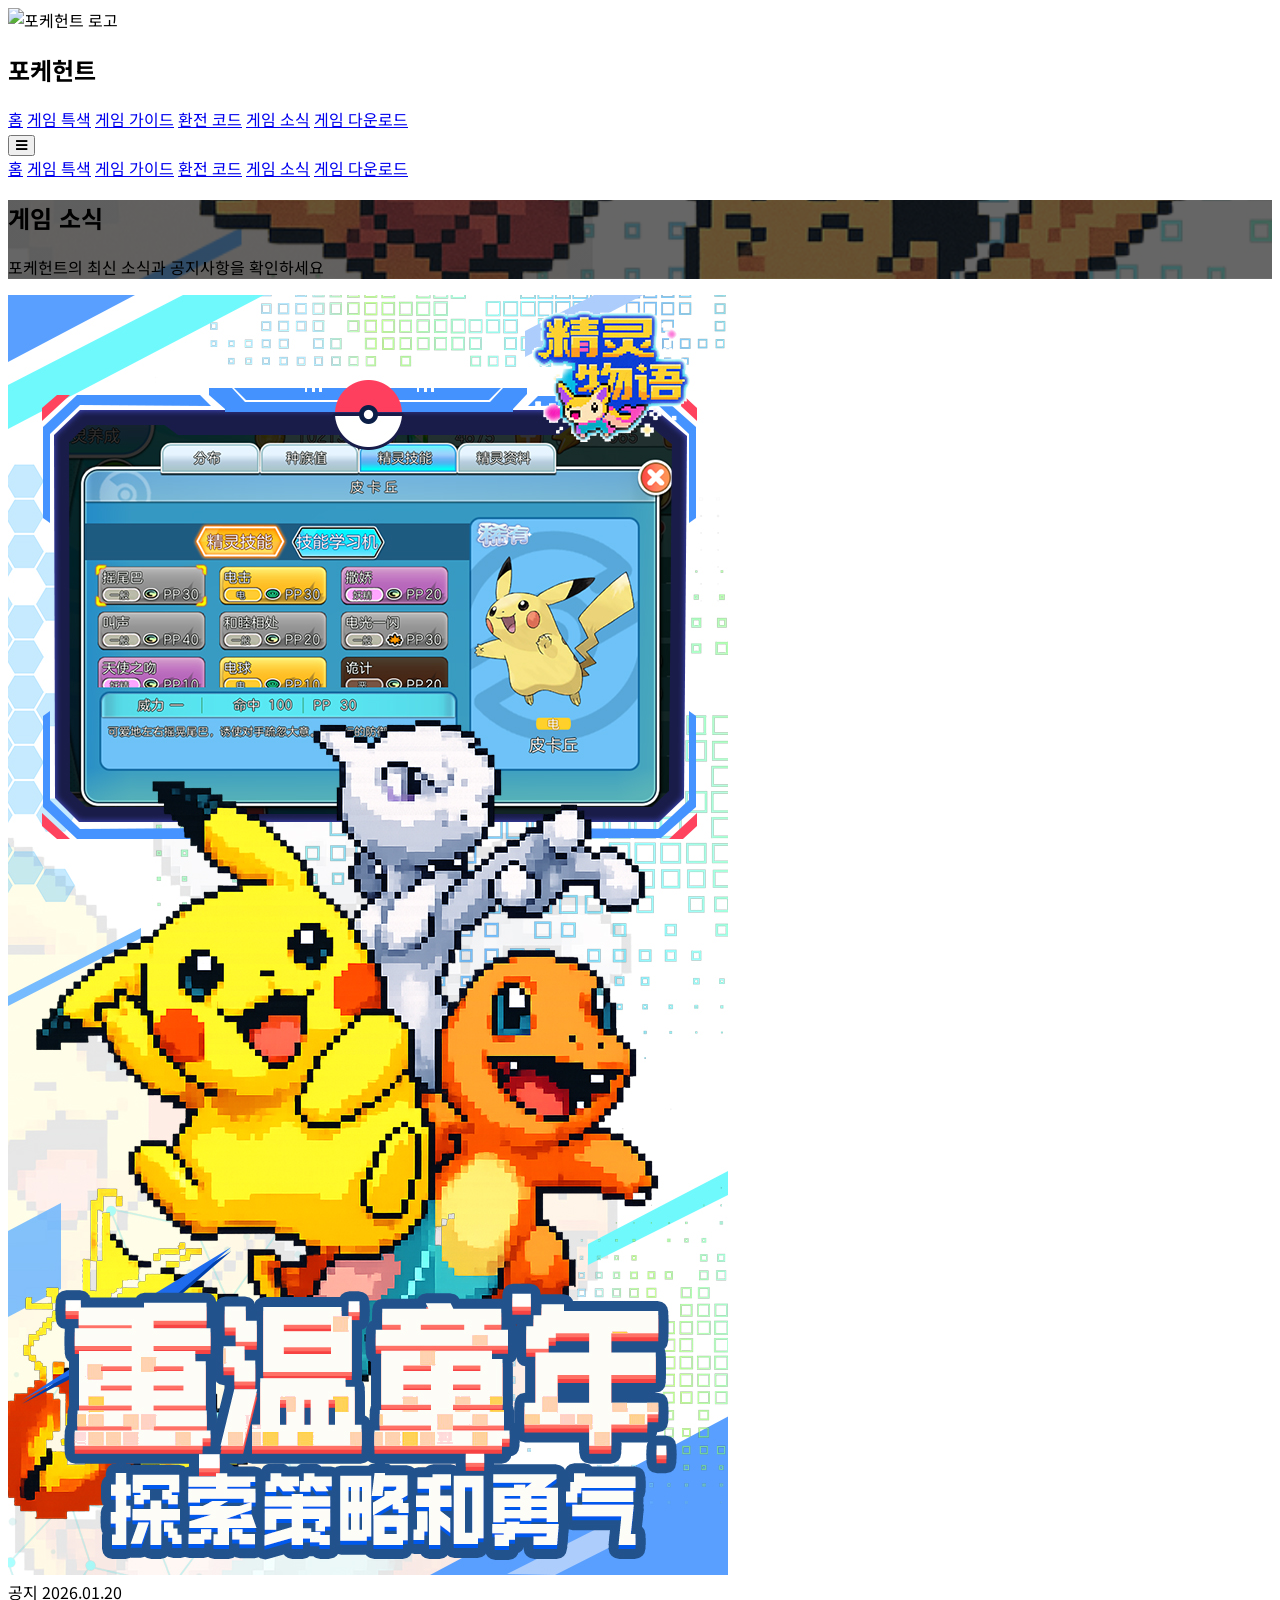
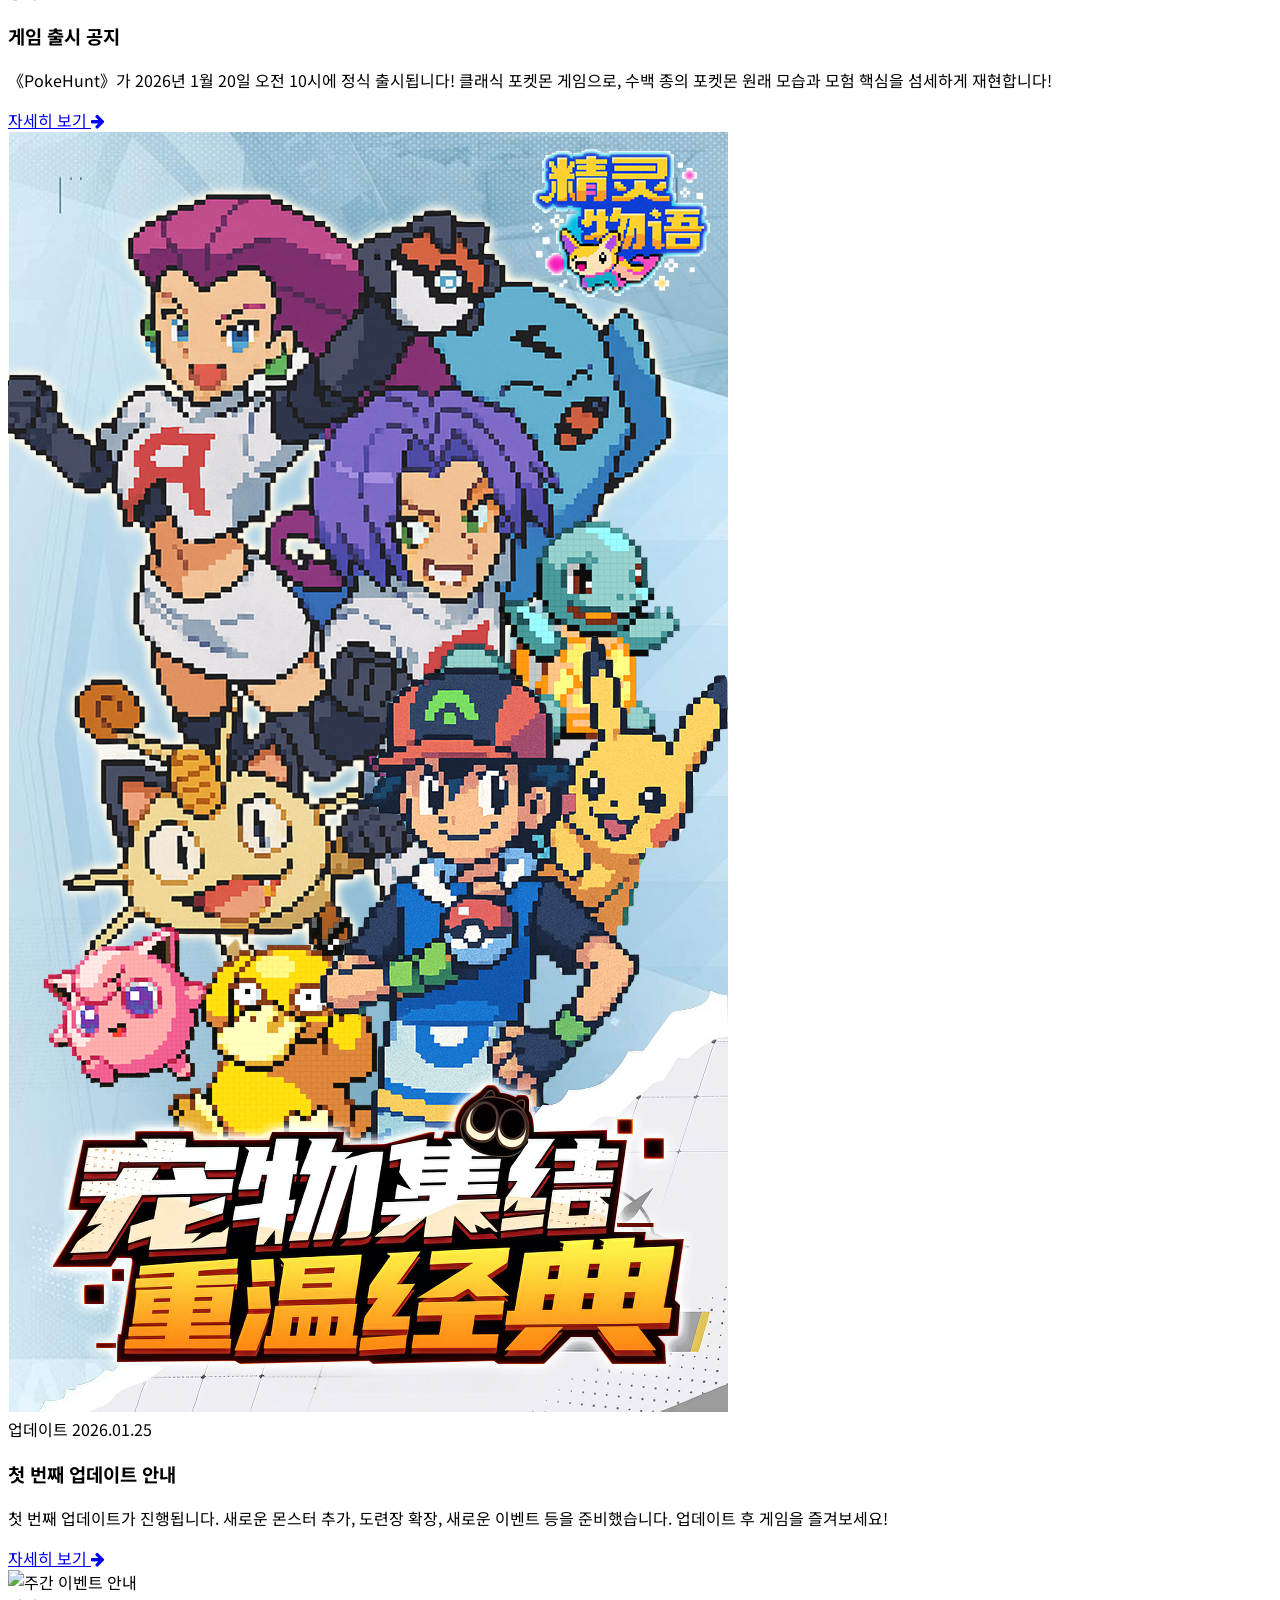
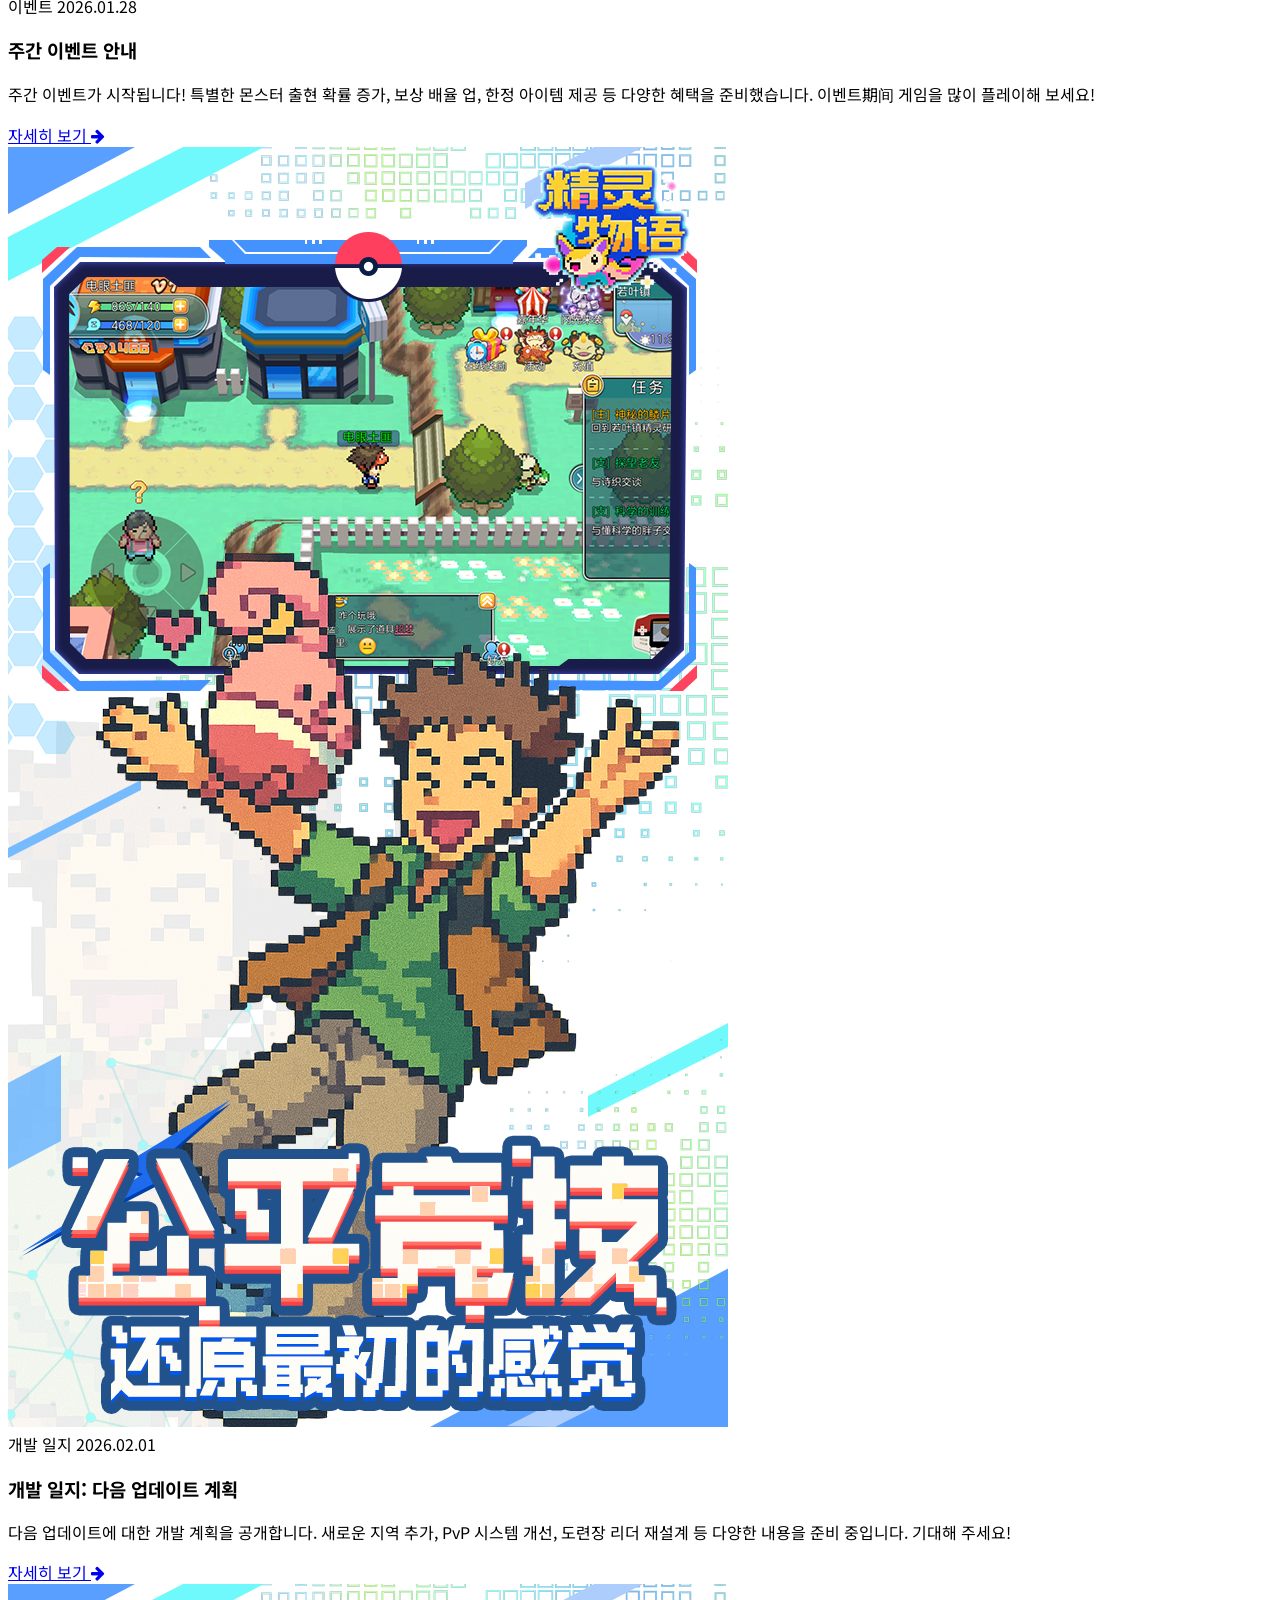
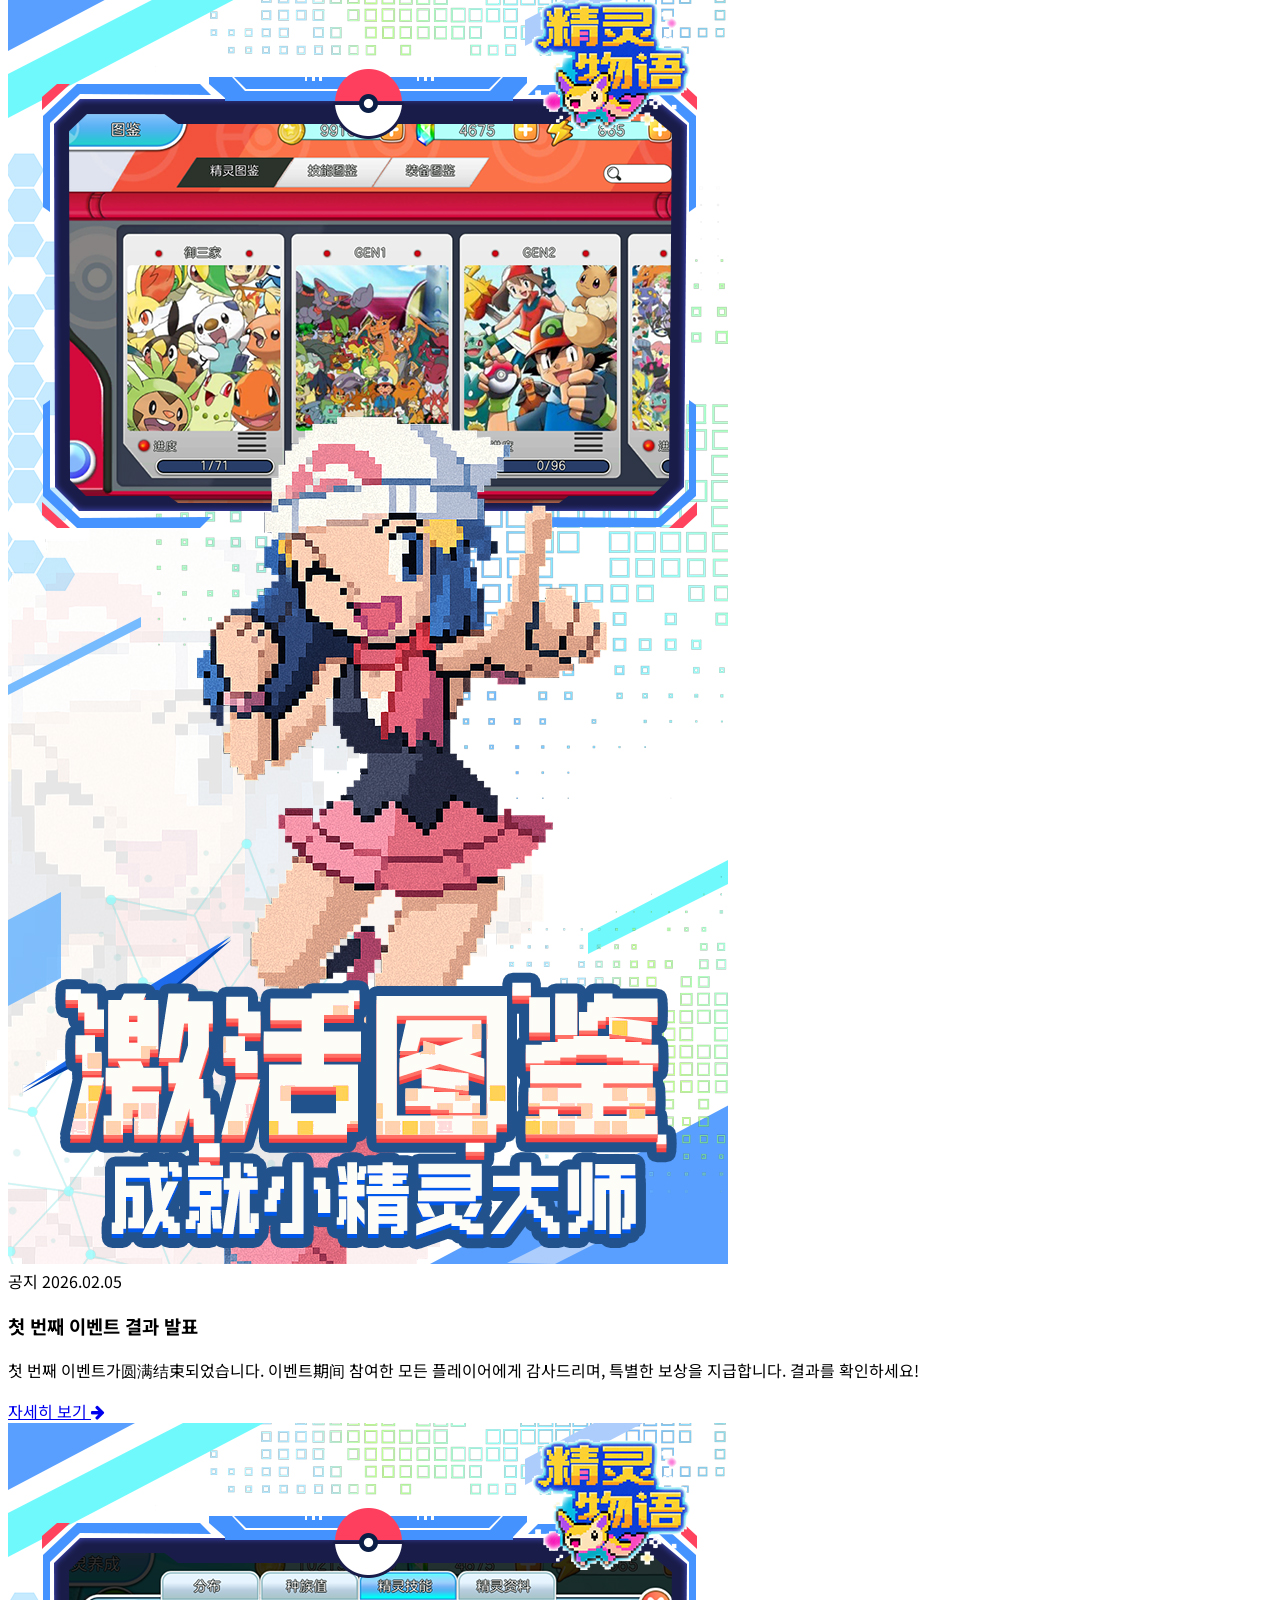
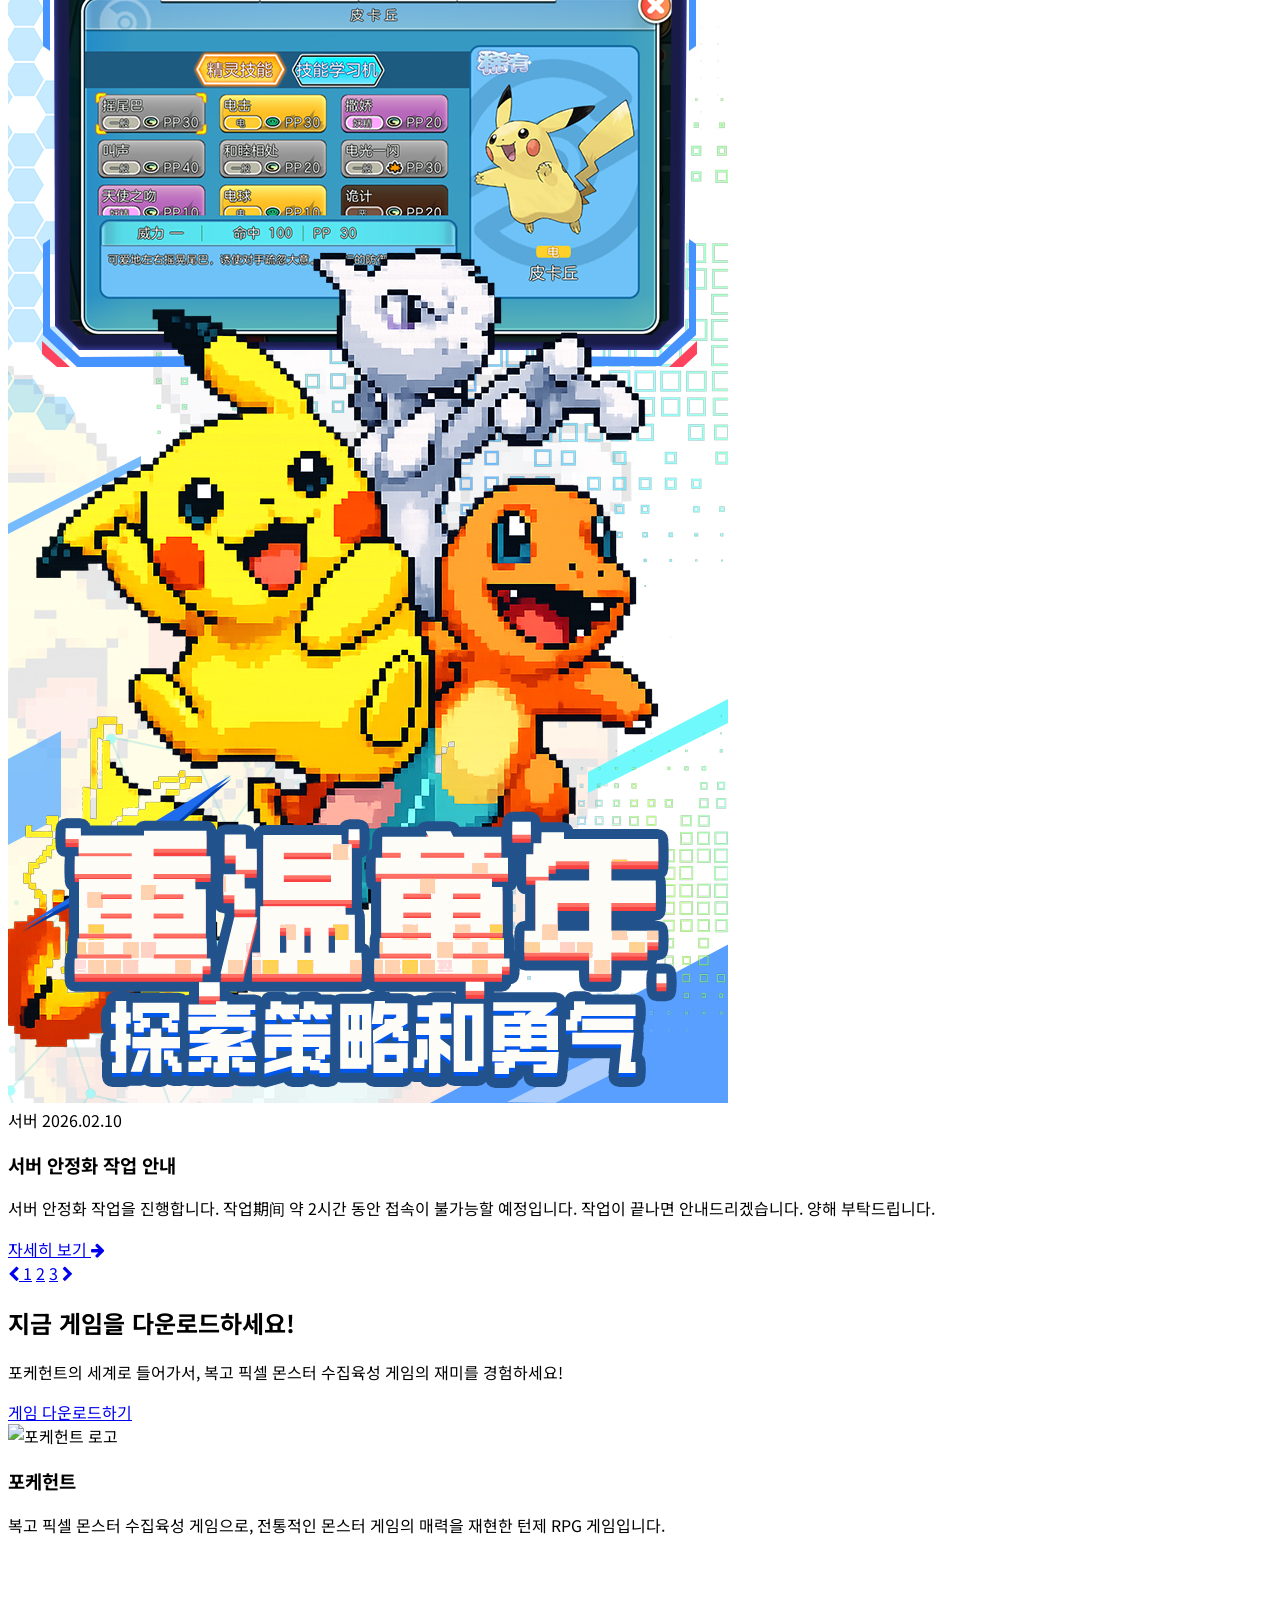
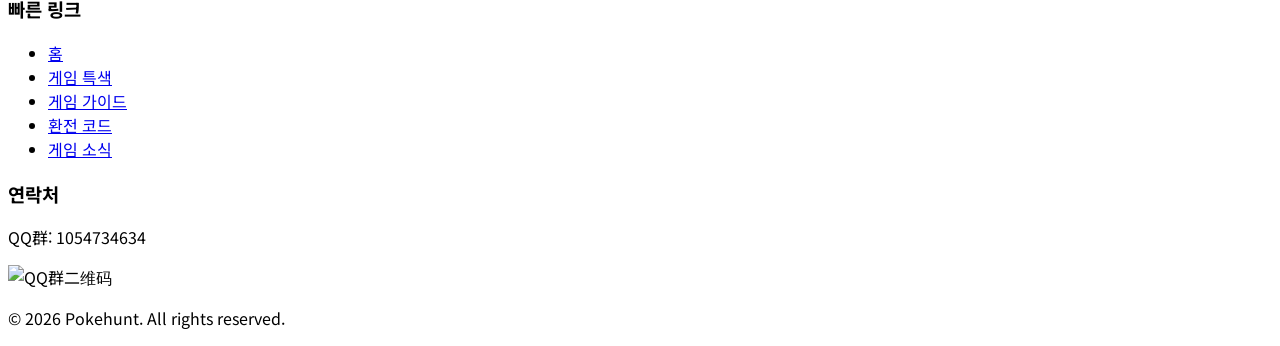
==== articles.html @ 955faee2 "Add files via upload Signed-off-by: pokegmcom <game@pokegm.com>" ====
<!DOCTYPE html>
<html lang="ko">
<head>
    <meta charset="UTF-8">
    <meta name="viewport" content="width=device-width, initial-scale=1.0">
    <title>게임 소식 - 포케헌트 PokeHunt</title>
    <meta name="description" content="포케헌트(PokeHunt) 게임 소식과 공지사항을 확인하세요. 최신 업데이트, 이벤트 정보, 개발 일지 등을 확인할 수 있습니다!">
    <meta name="keywords" content="포케헌트, PokeHunt, 게임 소식, 공지사항, 업데이트, 이벤트, 개발 일지">
    <meta name="author" content="Pokegm">
    <meta name="robots" content="index, follow">
    <meta property="og:title" content="게임 소식 - 포케헌트">
    <meta property="og:description" content="포케헌트(PokeHunt) 게임 소식과 공지사항을 확인하세요. 최신 업데이트, 이벤트 정보, 개발 일지 등을 확인할 수 있습니다!">
    <meta property="og:image" content="logo.png">
    <meta property="og:url" content="https://korea.pokegm.com/articles.html">
    <meta property="og:type" content="website">
    <script src="https://cdn.tailwindcss.com"></script>
    <link rel="stylesheet" href="https://cdnjs.cloudflare.com/ajax/libs/font-awesome/4.7.0/css/font-awesome.min.css">
    <script>
        tailwind.config = {
            theme: {
                extend: {
                    colors: {
                        primary: '#7B68EE',
                        secondary: '#4CAF50',
                        accent: '#FFD700',
                        dark: '#2D2D2D',
                        light: '#F8F9FA'
                    }
                }
            }
        }
    </script>
    <style>
        @import url('https://fonts.googleapis.com/css2?family=Noto+Sans+KR:wght@300;400;500;700&display=swap');
        
        body {
            font-family: 'Noto Sans KR', sans-serif;
        }
        
        .card-hover {
            transition: all 0.3s ease;
        }
        
        .card-hover:hover {
            transform: translateY(-8px);
            box-shadow: 0 20px 25px -5px rgba(0, 0, 0, 0.1), 0 10px 10px -5px rgba(0, 0, 0, 0.04);
        }
        
        .btn-hover {
            transition: all 0.3s ease;
        }
        
        .btn-hover:hover {
            transform: scale(1.05);
            box-shadow: 0 10px 15px -3px rgba(0, 0, 0, 0.1), 0 4px 6px -2px rgba(0, 0, 0, 0.05);
        }
        
        .hero-bg {
            background-image: linear-gradient(rgba(0, 0, 0, 0.6), rgba(0, 0, 0, 0.6)), url('4.jpg');
            background-size: cover;
            background-position: center;
            background-repeat: no-repeat;
        }
    </style>
    <link rel="icon" href="logo.png" type="image/png">
</head>
<body class="bg-light text-dark">
    <!-- 네비게이션 바 -->
    <nav class="sticky top-0 z-50 bg-white/80 backdrop-blur-md shadow-md">
        <div class="container mx-auto px-4 py-3">
            <div class="flex items-center justify-between">
                <div class="flex items-center space-x-3">
                    <img src="logo.png" alt="포케헌트 로고" class="h-10 w-auto">
                    <h1 class="text-2xl font-bold text-primary">포케헌트</h1>
                </div>
                <div class="hidden md:flex items-center space-x-8">
                    <a href="index.html" class="text-gray-700 hover:text-primary font-medium">홈</a>
                    <a href="features.html" class="text-gray-700 hover:text-primary font-medium">게임 특색</a>
                    <a href="guide.html" class="text-gray-700 hover:text-primary font-medium">게임 가이드</a>
                    <a href="codes.html" class="text-gray-700 hover:text-primary font-medium">환전 코드</a>
                    <a href="articles.html" class="text-primary font-medium">게임 소식</a>
                    <a href="https://hk.qu06.cn/pokehunt/?xamro7z8" class="bg-primary text-white px-4 py-2 rounded-lg font-medium btn-hover">게임 다운로드</a>
                </div>
                <div class="md:hidden">
                    <button class="navbar-toggle text-gray-700">
                        <i class="fa fa-bars text-xl"></i>
                    </button>
                </div>
            </div>
            <!-- 모바일 메뉴 -->
            <div class="navbar-menu hidden md:hidden mt-4 pb-4">
                <div class="flex flex-col space-y-3">
                    <a href="index.html" class="text-gray-700 hover:text-primary font-medium py-2">홈</a>
                    <a href="features.html" class="text-gray-700 hover:text-primary font-medium py-2">게임 특색</a>
                    <a href="guide.html" class="text-gray-700 hover:text-primary font-medium py-2">게임 가이드</a>
                    <a href="codes.html" class="text-gray-700 hover:text-primary font-medium py-2">환전 코드</a>
                    <a href="articles.html" class="text-primary font-medium py-2">게임 소식</a>
                    <a href="https://hk.qu06.cn/pokehunt/?xamro7z8" class="bg-primary text-white px-4 py-2 rounded-lg font-medium text-center btn-hover">게임 다운로드</a>
                </div>
            </div>
        </div>
    </nav>

    <!-- Hero 영역 -->
    <section class="hero-bg h-[60vh] flex items-center justify-center">
        <div class="container mx-auto px-4 text-center text-white">
            <h1 class="text-4xl md:text-5xl font-bold mb-4">게임 소식</h1>
            <p class="text-xl md:text-2xl mb-8 max-w-3xl mx-auto">포케헌트의 최신 소식과 공지사항을 확인하세요</p>
        </div>
    </section>

    <!-- 게시글 목록 -->
    <section class="py-16">
        <div class="container mx-auto px-4">
            <div class="grid grid-cols-1 md:grid-cols-2 lg:grid-cols-3 gap-8">
                <!-- 게시글 1 -->
                <div class="bg-white rounded-2xl shadow-lg overflow-hidden card-hover">
                    <img src="1.jpg" alt="게임 출시 공지" class="w-full h-48 object-cover">
                    <div class="p-6">
                        <div class="flex items-center space-x-2 mb-4">
                            <span class="bg-primary/10 text-primary text-xs font-medium px-2.5 py-0.5 rounded">공지</span>
                            <span class="text-gray-500 text-sm">2026.01.20</span>
                        </div>
                        <h3 class="text-xl font-bold mb-3">게임 출시 공지</h3>
                        <p class="text-gray-600 mb-4">《PokeHunt》가 2026년 1월 20일 오전 10시에 정식 출시됩니다! 클래식 포켓몬 게임으로, 수백 종의 포켓몬 원래 모습과 모험 핵심을 섬세하게 재현합니다!</p>
                        <a href="articles/article1.html" class="text-primary font-medium hover:underline flex items-center">
                            자세히 보기 <i class="fa fa-arrow-right ml-2"></i>
                        </a>
                    </div>
                </div>
                
                <!-- 게시글 2 -->
                <div class="bg-white rounded-2xl shadow-lg overflow-hidden card-hover">
                    <img src="2.jpg" alt="첫 번째 업데이트 안내" class="w-full h-48 object-cover">
                    <div class="p-6">
                        <div class="flex items-center space-x-2 mb-4">
                            <span class="bg-secondary/10 text-secondary text-xs font-medium px-2.5 py-0.5 rounded">업데이트</span>
                            <span class="text-gray-500 text-sm">2026.01.25</span>
                        </div>
                        <h3 class="text-xl font-bold mb-3">첫 번째 업데이트 안내</h3>
                        <p class="text-gray-600 mb-4">첫 번째 업데이트가 진행됩니다. 새로운 몬스터 추가, 도련장 확장, 새로운 이벤트 등을 준비했습니다. 업데이트 후 게임을 즐겨보세요!</p>
                        <a href="articles/article2.html" class="text-primary font-medium hover:underline flex items-center">
                            자세히 보기 <i class="fa fa-arrow-right ml-2"></i>
                        </a>
                    </div>
                </div>
                
                <!-- 게시글 3 -->
                <div class="bg-white rounded-2xl shadow-lg overflow-hidden card-hover">
                    <img src="3.jpg" alt="주간 이벤트 안내" class="w-full h-48 object-cover">
                    <div class="p-6">
                        <div class="flex items-center space-x-2 mb-4">
                            <span class="bg-accent/10 text-accent text-xs font-medium px-2.5 py-0.5 rounded">이벤트</span>
                            <span class="text-gray-500 text-sm">2026.01.28</span>
                        </div>
                        <h3 class="text-xl font-bold mb-3">주간 이벤트 안내</h3>
                        <p class="text-gray-600 mb-4">주간 이벤트가 시작됩니다! 특별한 몬스터 출현 확률 증가, 보상 배율 업, 한정 아이템 제공 등 다양한 혜택을 준비했습니다. 이벤트期间 게임을 많이 플레이해 보세요!</p>
                        <a href="articles/article3.html" class="text-primary font-medium hover:underline flex items-center">
                            자세히 보기 <i class="fa fa-arrow-right ml-2"></i>
                        </a>
                    </div>
                </div>
                
                <!-- 게시글 4 -->
                <div class="bg-white rounded-2xl shadow-lg overflow-hidden card-hover">
                    <img src="4.jpg" alt="개발 일지" class="w-full h-48 object-cover">
                    <div class="p-6">
                        <div class="flex items-center space-x-2 mb-4">
                            <span class="bg-gray-100 text-gray-800 text-xs font-medium px-2.5 py-0.5 rounded">개발 일지</span>
                            <span class="text-gray-500 text-sm">2026.02.01</span>
                        </div>
                        <h3 class="text-xl font-bold mb-3">개발 일지: 다음 업데이트 계획</h3>
                        <p class="text-gray-600 mb-4">다음 업데이트에 대한 개발 계획을 공개합니다. 새로운 지역 추가, PvP 시스템 개선, 도련장 리더 재설계 등 다양한 내용을 준비 중입니다. 기대해 주세요!</p>
                        <a href="articles/article4.html" class="text-primary font-medium hover:underline flex items-center">
                            자세히 보기 <i class="fa fa-arrow-right ml-2"></i>
                        </a>
                    </div>
                </div>
                
                <!-- 게시글 5 -->
                <div class="bg-white rounded-2xl shadow-lg overflow-hidden card-hover">
                    <img src="5.jpg" alt="이벤트 결과 발표" class="w-full h-48 object-cover">
                    <div class="p-6">
                        <div class="flex items-center space-x-2 mb-4">
                            <span class="bg-secondary/10 text-secondary text-xs font-medium px-2.5 py-0.5 rounded">공지</span>
                            <span class="text-gray-500 text-sm">2026.02.05</span>
                        </div>
                        <h3 class="text-xl font-bold mb-3">첫 번째 이벤트 결과 발표</h3>
                        <p class="text-gray-600 mb-4">첫 번째 이벤트가圆满结束되었습니다. 이벤트期间 참여한 모든 플레이어에게 감사드리며, 특별한 보상을 지급합니다. 결과를 확인하세요!</p>
                        <a href="articles/article5.html" class="text-primary font-medium hover:underline flex items-center">
                            자세히 보기 <i class="fa fa-arrow-right ml-2"></i>
                        </a>
                    </div>
                </div>
                
                <!-- 게시글 6 -->
                <div class="bg-white rounded-2xl shadow-lg overflow-hidden card-hover">
                    <img src="1.jpg" alt="서버 안정화 작업 안내" class="w-full h-48 object-cover">
                    <div class="p-6">
                        <div class="flex items-center space-x-2 mb-4">
                            <span class="bg-gray-100 text-gray-800 text-xs font-medium px-2.5 py-0.5 rounded">서버</span>
                            <span class="text-gray-500 text-sm">2026.02.10</span>
                        </div>
                        <h3 class="text-xl font-bold mb-3">서버 안정화 작업 안내</h3>
                        <p class="text-gray-600 mb-4">서버 안정화 작업을 진행합니다. 작업期间 약 2시간 동안 접속이 불가능할 예정입니다. 작업이 끝나면 안내드리겠습니다. 양해 부탁드립니다.</p>
                        <a href="articles/article6.html" class="text-primary font-medium hover:underline flex items-center">
                            자세히 보기 <i class="fa fa-arrow-right ml-2"></i>
                        </a>
                    </div>
                </div>
            </div>
            
            <!-- 페이지 네비게이션 -->
            <div class="mt-12 flex justify-center">
                <nav class="inline-flex rounded-md shadow">
                    <a href="#" class="px-3 py-2 rounded-l-md border border-gray-300 bg-white text-sm font-medium text-gray-500 hover:bg-gray-50">
                        <i class="fa fa-chevron-left"></i>
                    </a>
                    <a href="#" class="px-3 py-2 border-t border-b border-gray-300 bg-primary text-sm font-medium text-white">1</a>
                    <a href="#" class="px-3 py-2 border-t border-b border-gray-300 bg-white text-sm font-medium text-gray-500 hover:bg-gray-50">2</a>
                    <a href="#" class="px-3 py-2 border-t border-b border-gray-300 bg-white text-sm font-medium text-gray-500 hover:bg-gray-50">3</a>
                    <a href="#" class="px-3 py-2 rounded-r-md border border-gray-300 bg-white text-sm font-medium text-gray-500 hover:bg-gray-50">
                        <i class="fa fa-chevron-right"></i>
                    </a>
                </nav>
            </div>
        </div>
    </section>

    <!-- 다운로드 섹션 -->
    <section class="py-16 bg-primary text-white">
        <div class="container mx-auto px-4 text-center">
            <h2 class="text-3xl font-bold mb-6">지금 게임을 다운로드하세요!</h2>
            <p class="text-xl mb-8 max-w-2xl mx-auto">포케헌트의 세계로 들어가서, 복고 픽셀 몬스터 수집육성 게임의 재미를 경험하세요!</p>
            <a href="https://hk.qu06.cn/pokehunt/?xamro7z8" class="inline-block bg-white text-primary px-8 py-3 rounded-lg font-bold text-lg btn-hover">게임 다운로드하기</a>
        </div>
    </section>

    <!-- 푸터 -->
    <footer class="bg-dark text-white py-12">
        <div class="container mx-auto px-4">
            <div class="grid grid-cols-1 md:grid-cols-3 gap-8">
                <div>
                    <div class="flex items-center space-x-3 mb-4">
                        <img src="logo.png" alt="포케헌트 로고" class="h-10 w-auto">
                        <h3 class="text-2xl font-bold">포케헌트</h3>
                    </div>
                    <p class="text-gray-400 mb-4">복고 픽셀 몬스터 수집육성 게임으로, 전통적인 몬스터 게임의 매력을 재현한 턴제 RPG 게임입니다.</p>
                    <div class="flex space-x-4">
                        <a href="https://discord.gg/Pvkxz96V" class="text-gray-400 hover:text-white"><i class="fa fa-discord text-xl"></i></a>
                    </div>
                </div>
                <div>
                    <h3 class="text-lg font-bold mb-4">빠른 링크</h3>
                    <ul class="space-y-2">
                        <li><a href="index.html" class="text-gray-400 hover:text-white">홈</a></li>
                        <li><a href="features.html" class="text-gray-400 hover:text-white">게임 특색</a></li>
                        <li><a href="guide.html" class="text-gray-400 hover:text-white">게임 가이드</a></li>
                        <li><a href="codes.html" class="text-gray-400 hover:text-white">환전 코드</a></li>
                        <li><a href="articles.html" class="text-gray-400 hover:text-white">게임 소식</a></li>
                    </ul>
                </div>
                <div>
                    <h3 class="text-lg font-bold mb-4">연락처</h3>
                    <p class="text-gray-400 mb-2">QQ群: 1054734634</p>
                    <div class="mt-4">
                        <img src="https://dh.nnii.cn/qqqun.jpg" alt="QQ群二维码" class="w-32 h-32">
                    </div>
                </div>
            </div>
            <div class="border-t border-gray-800 mt-8 pt-8 text-center text-gray-400">
                <p>&copy; 2026 Pokehunt. All rights reserved.</p>
            </div>
        </div>
    </footer>

    <!-- 자바스크립트 -->
    <script>
        // 모바일 메뉴 토글
        const navbarToggle = document.querySelector('.navbar-toggle');
        const navbarMenu = document.querySelector('.navbar-menu');

        navbarToggle.addEventListener('click', () => {
            navbarMenu.classList.toggle('hidden');
        });
    </script>
</body>
</html>
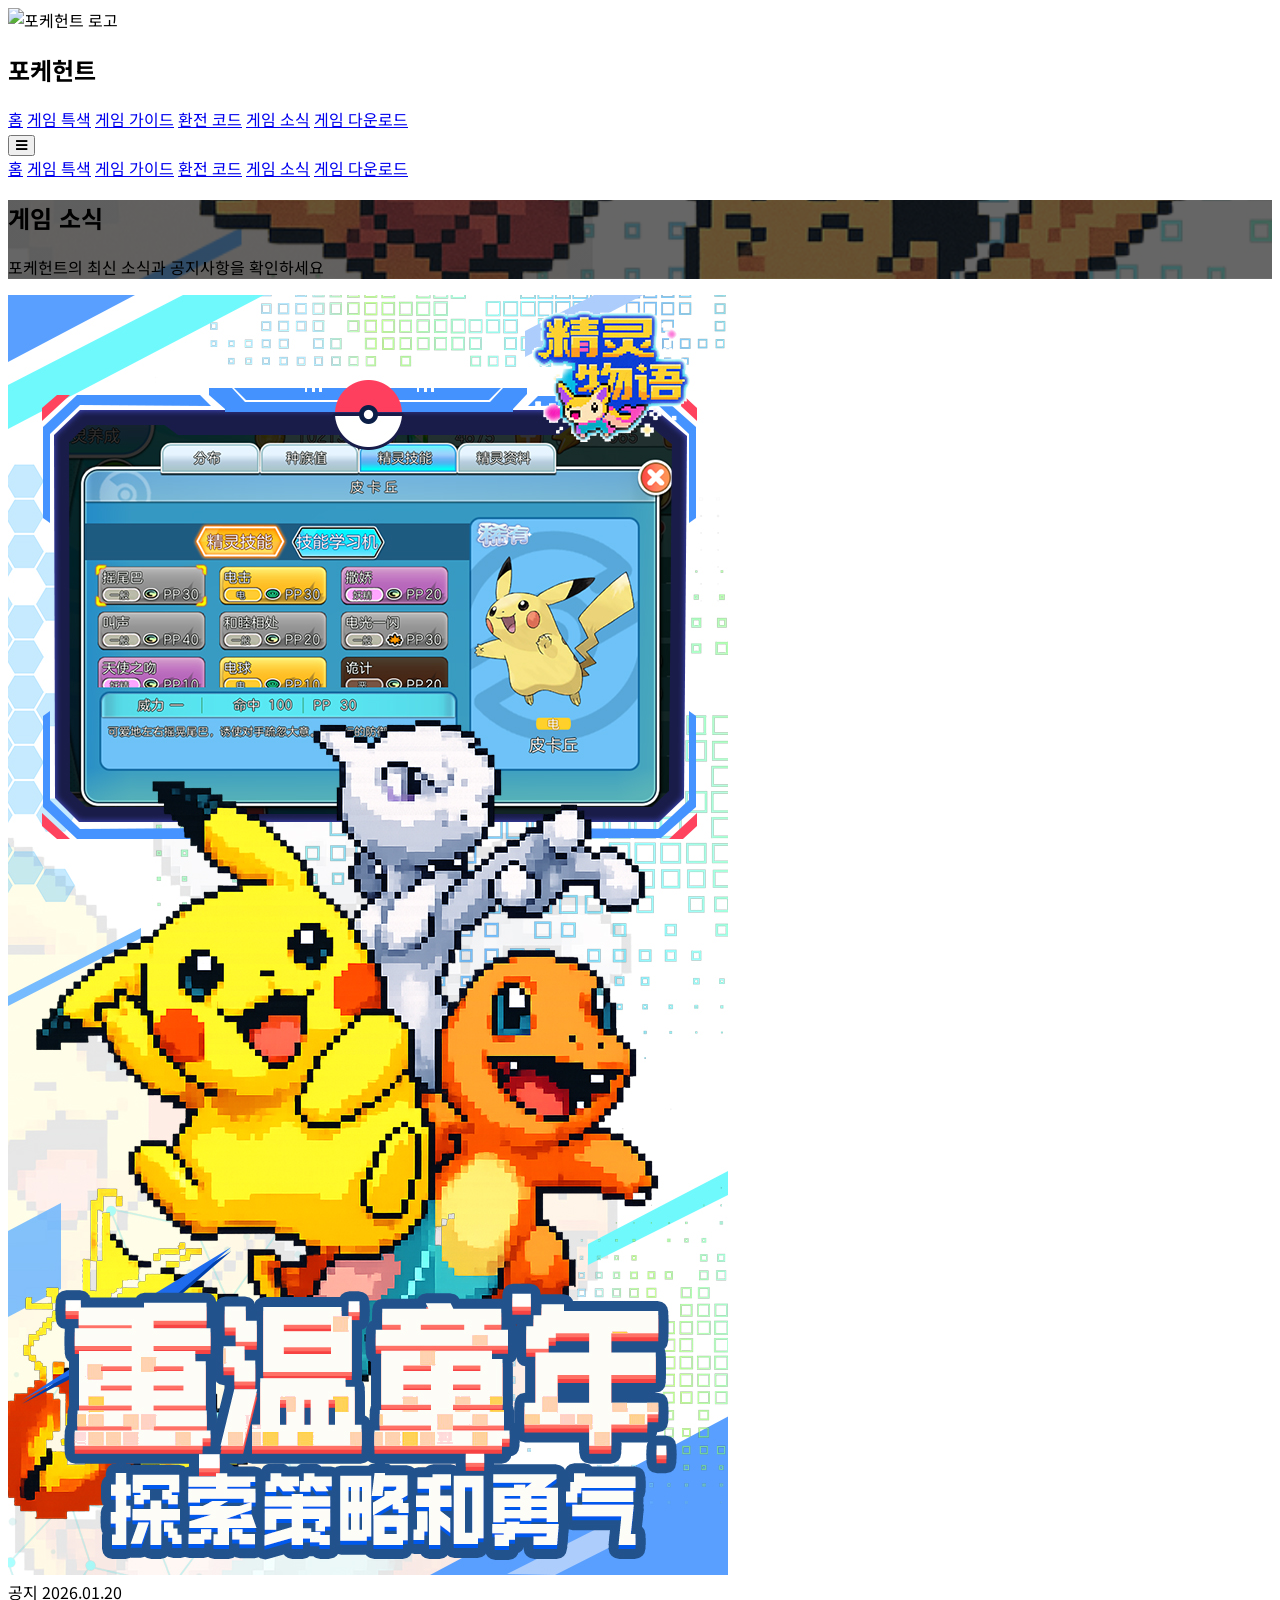
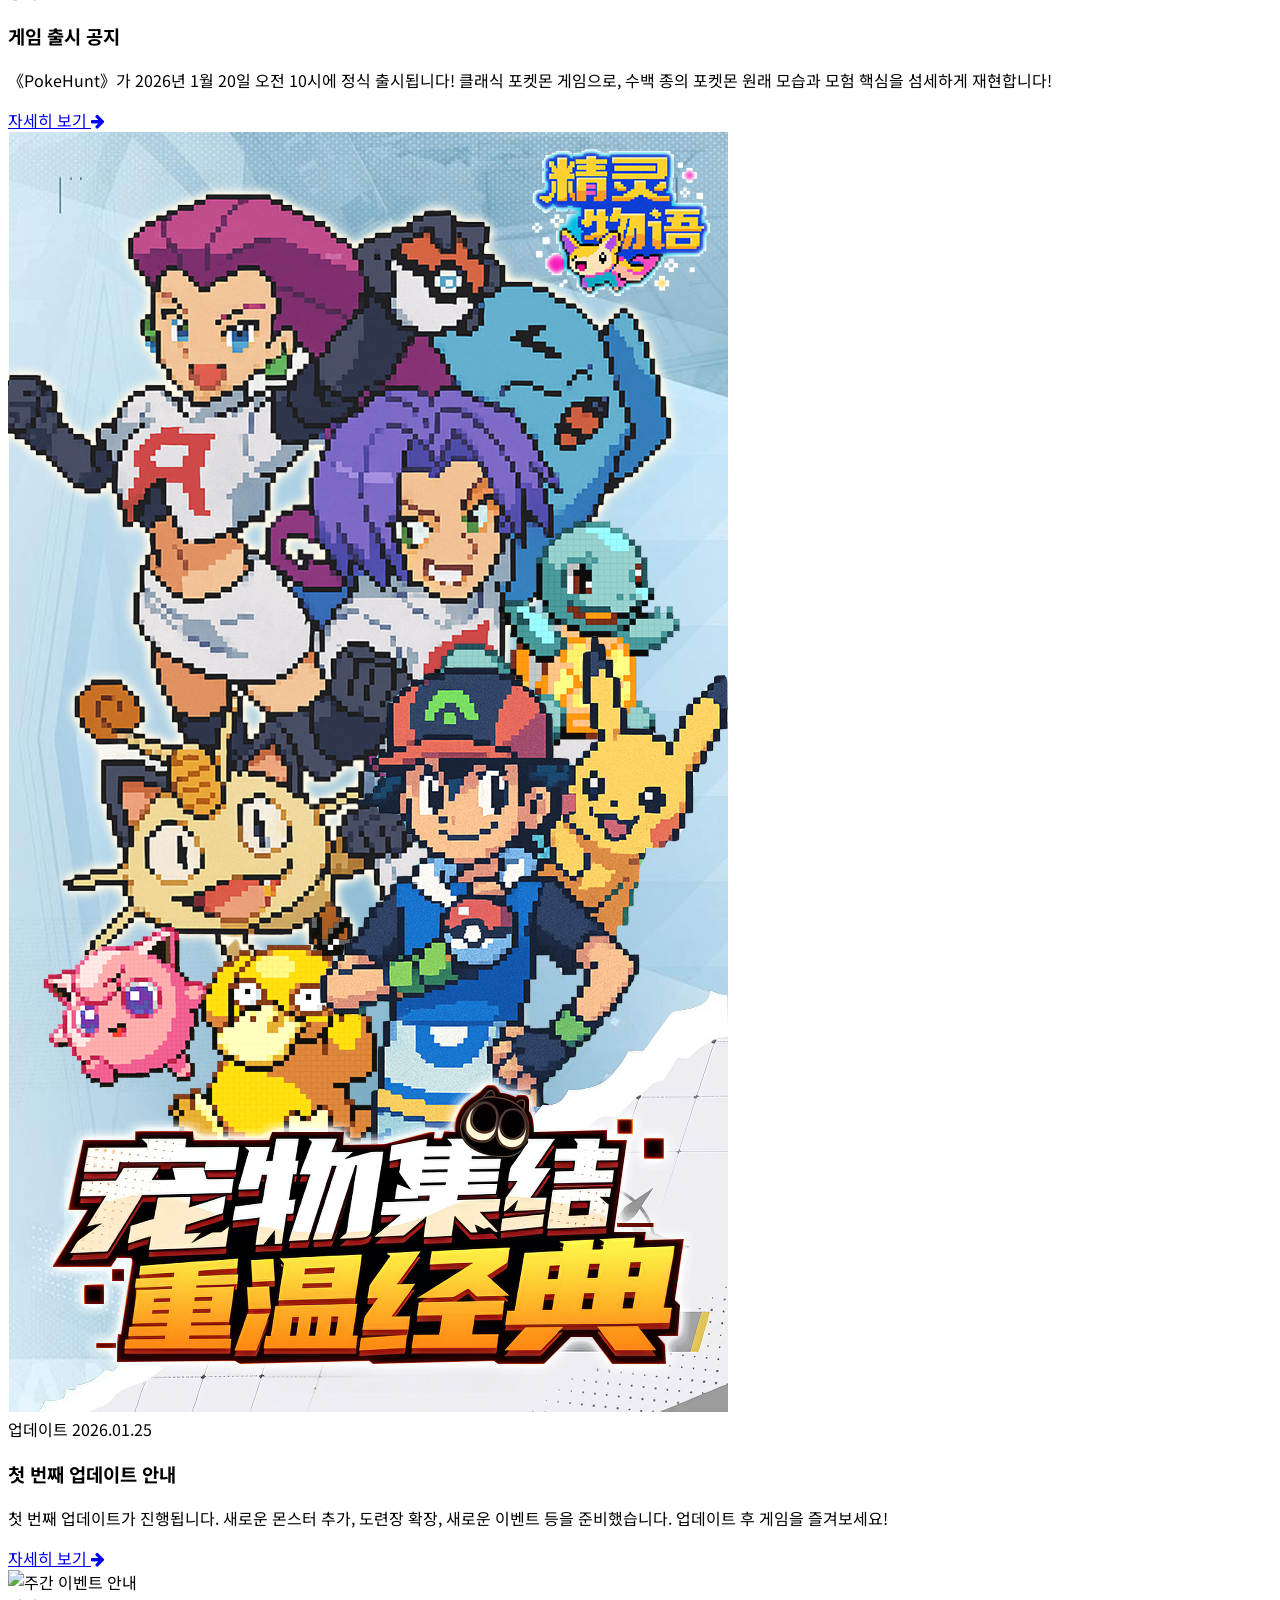
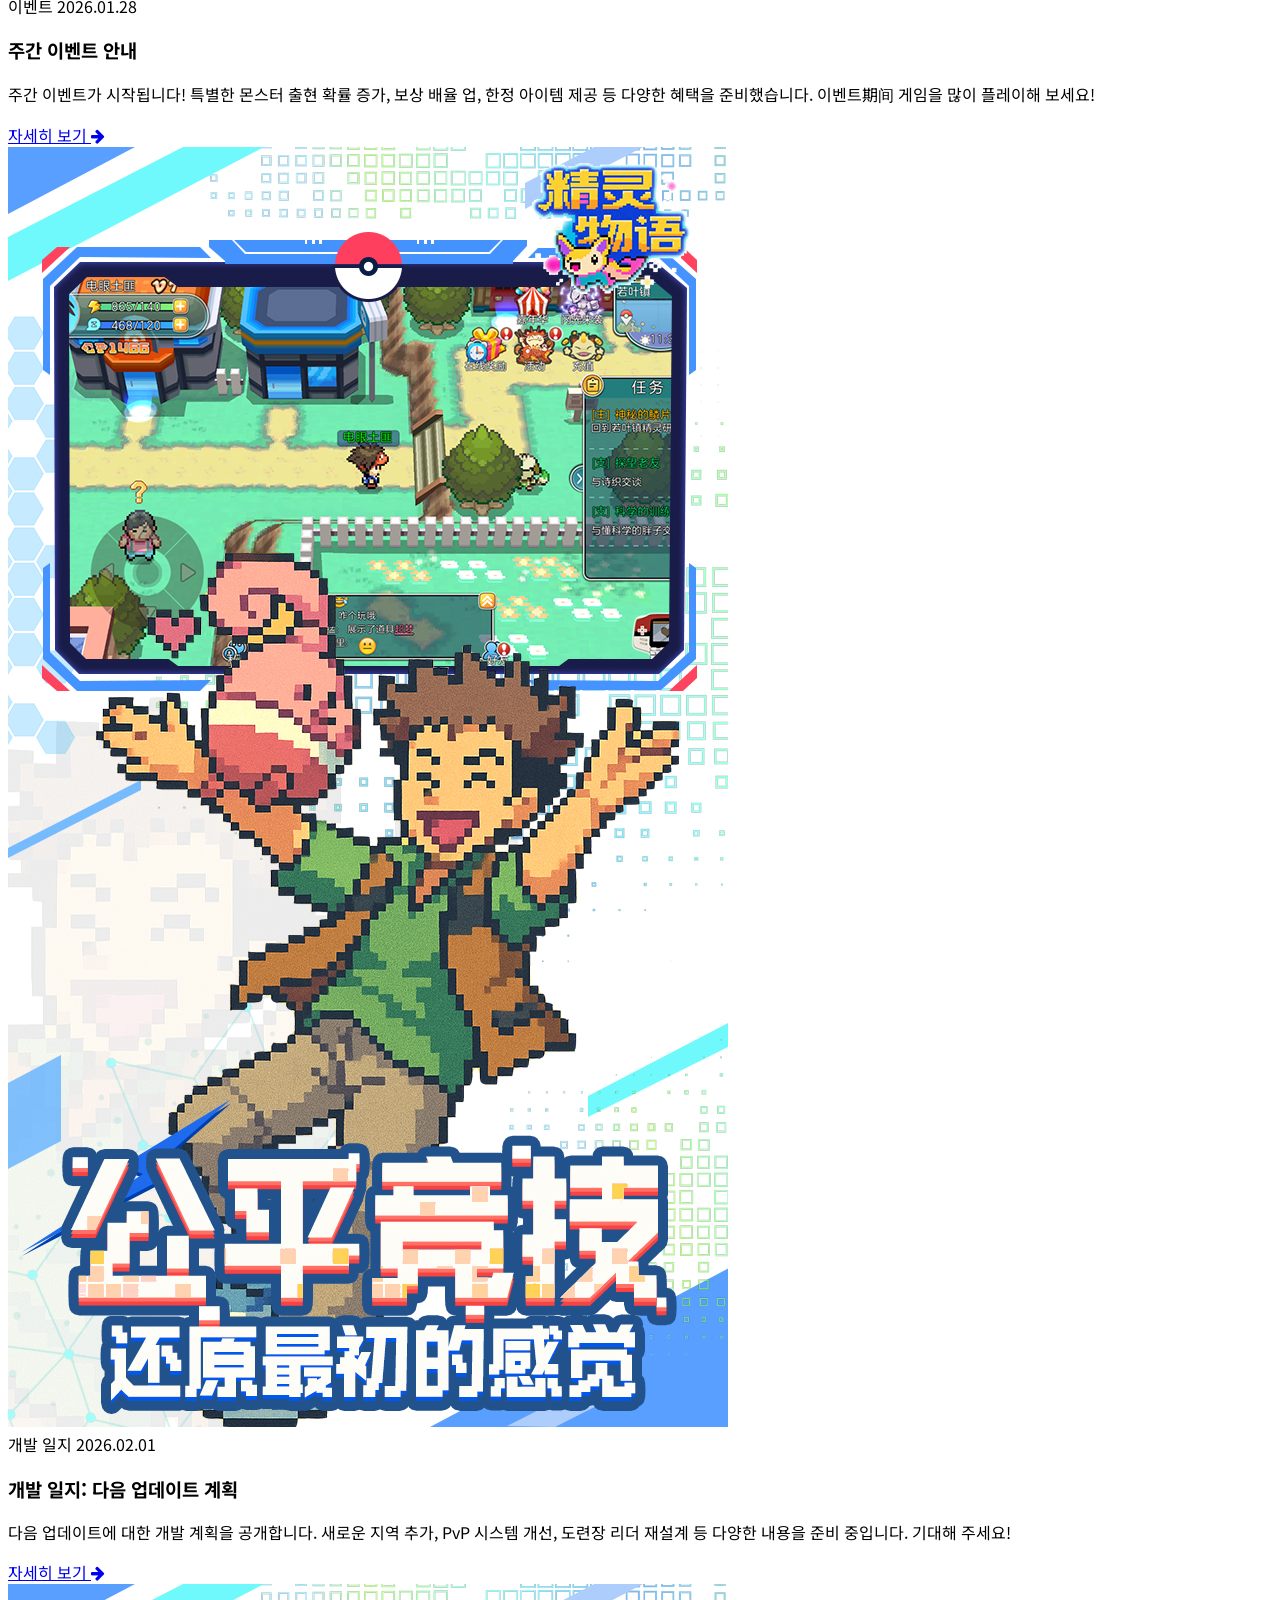
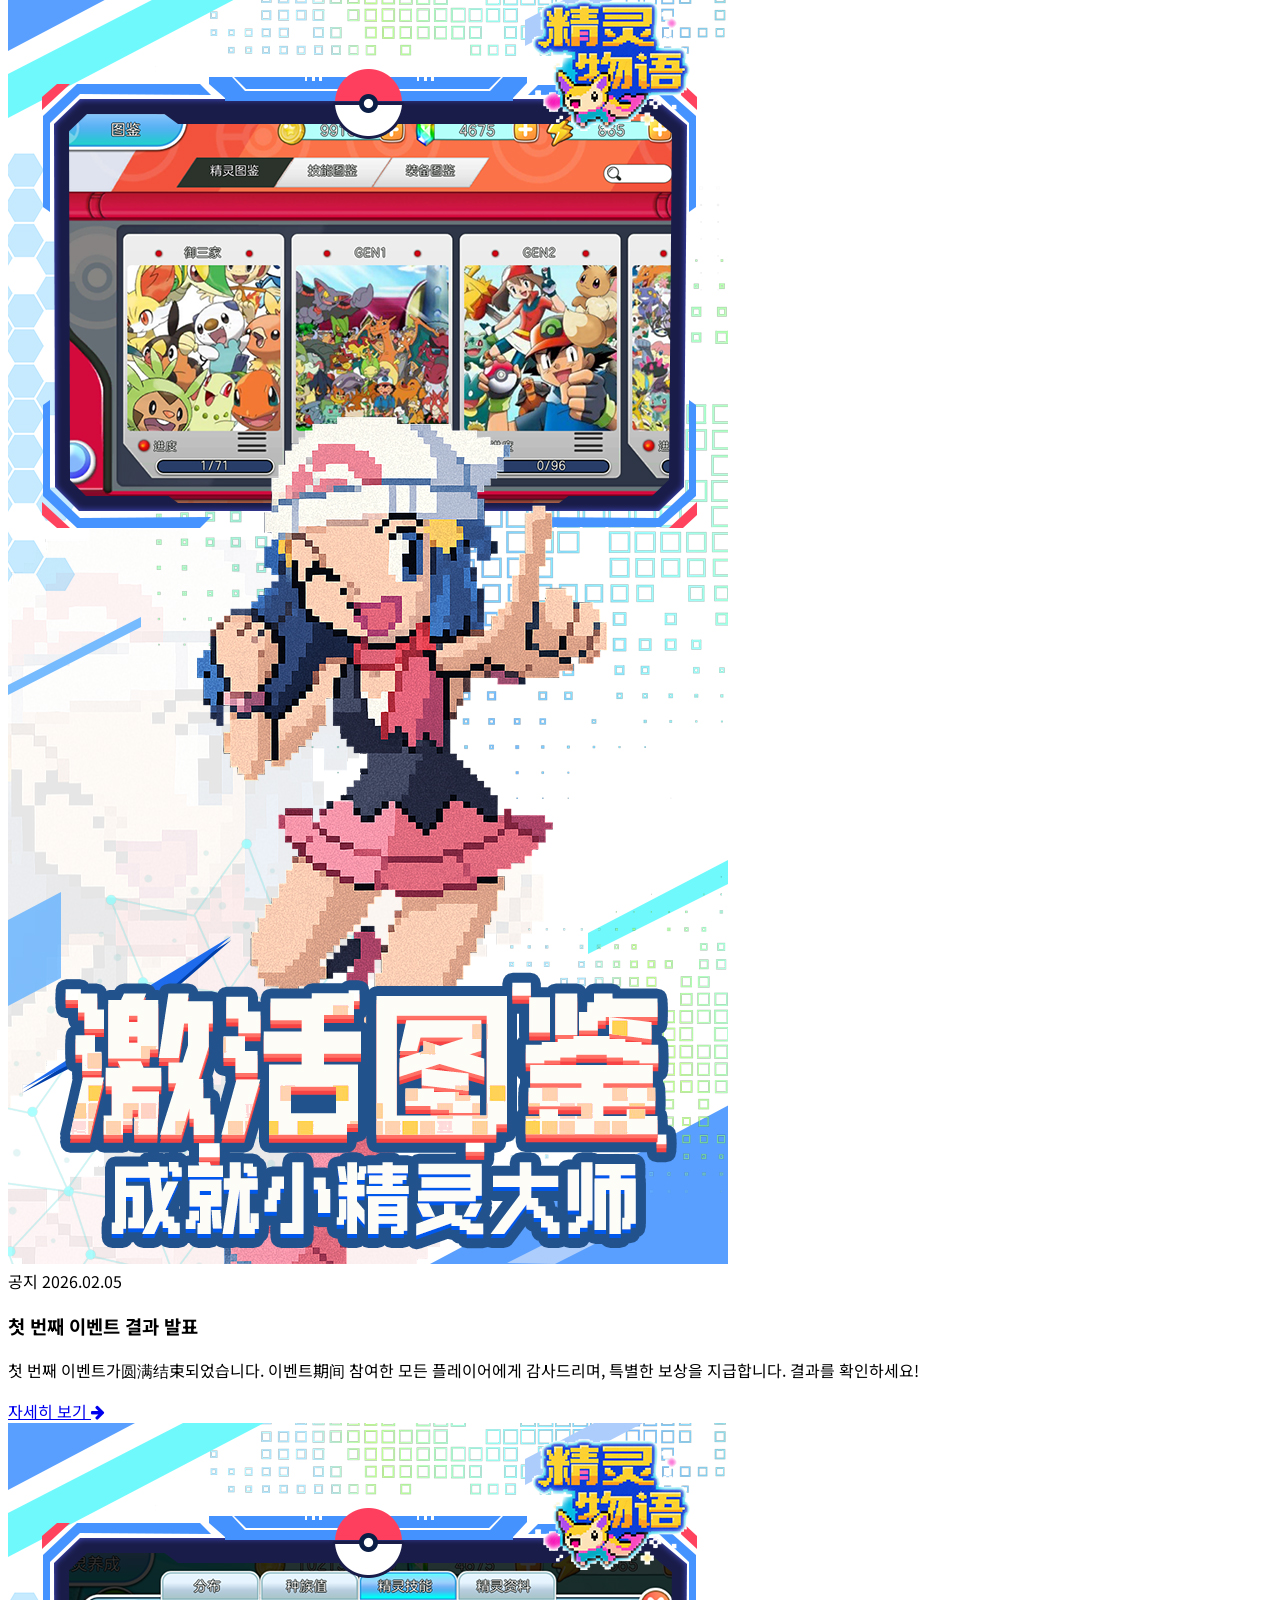
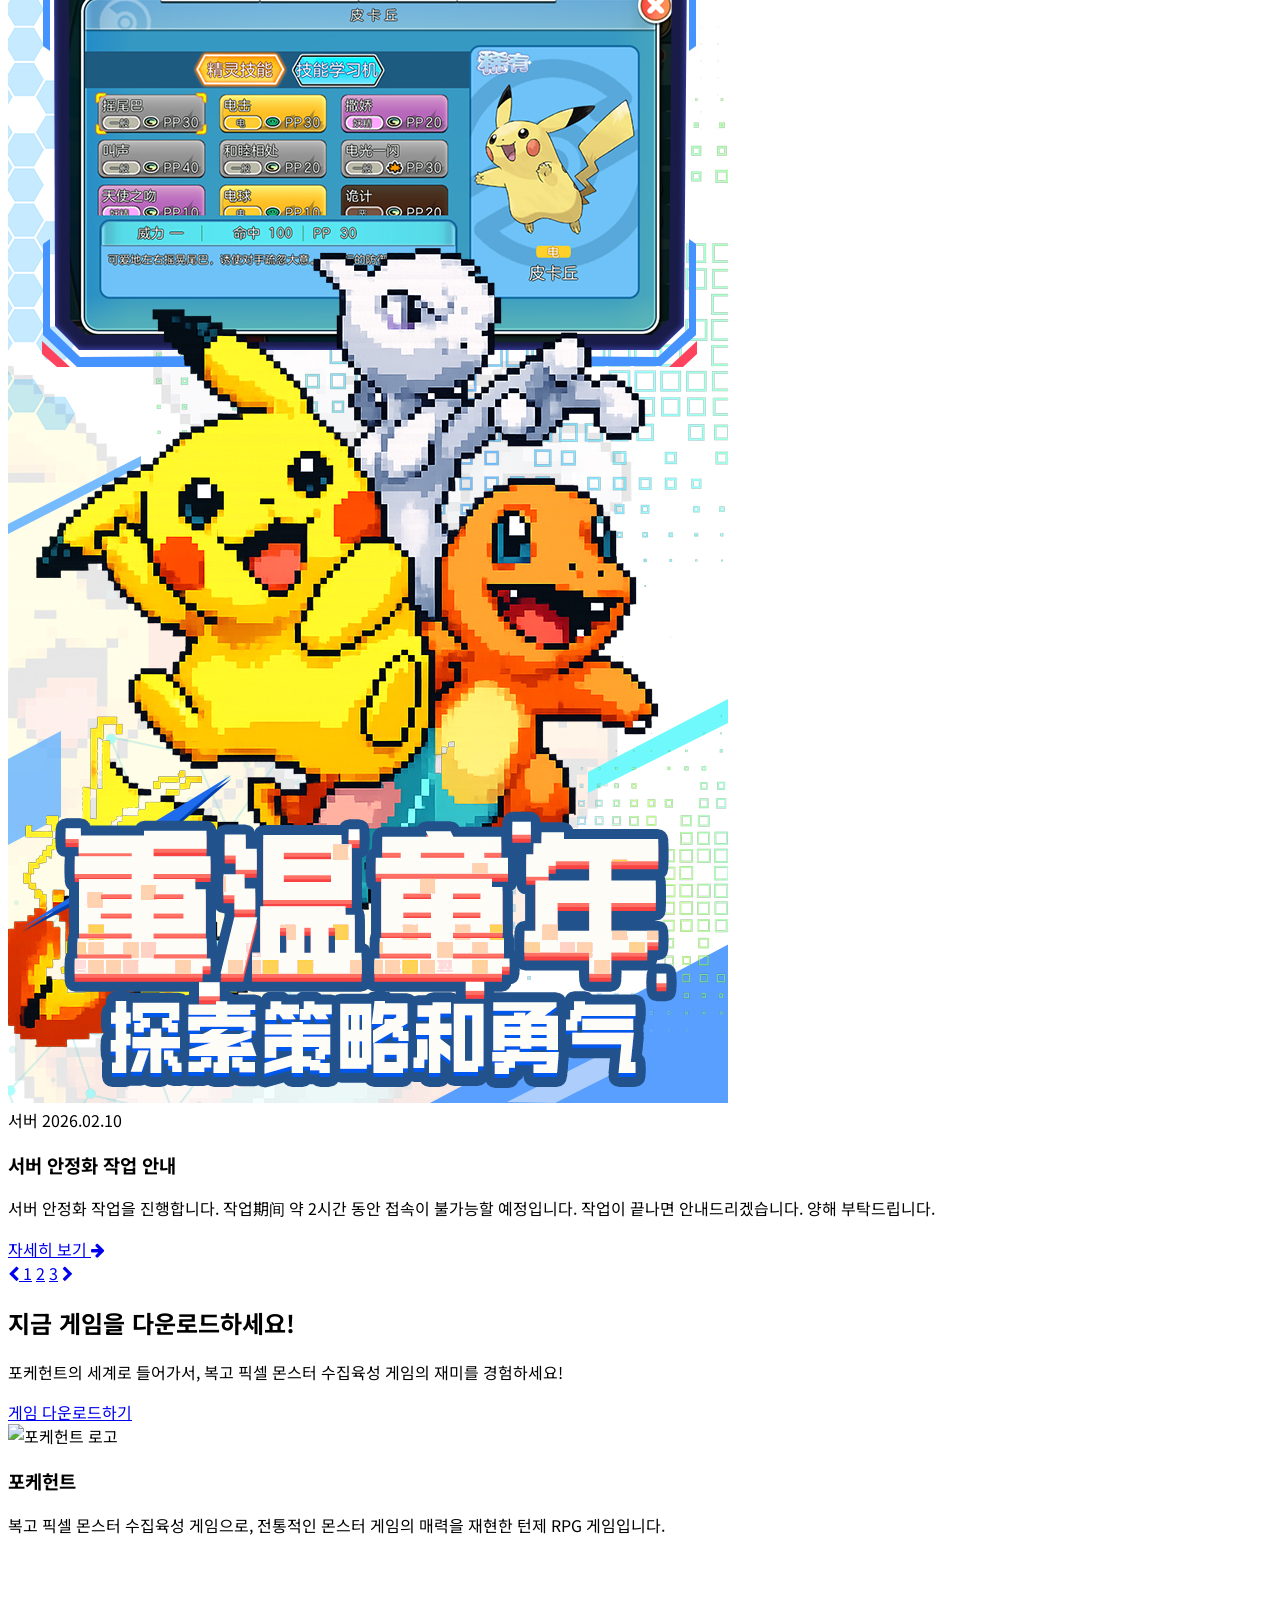
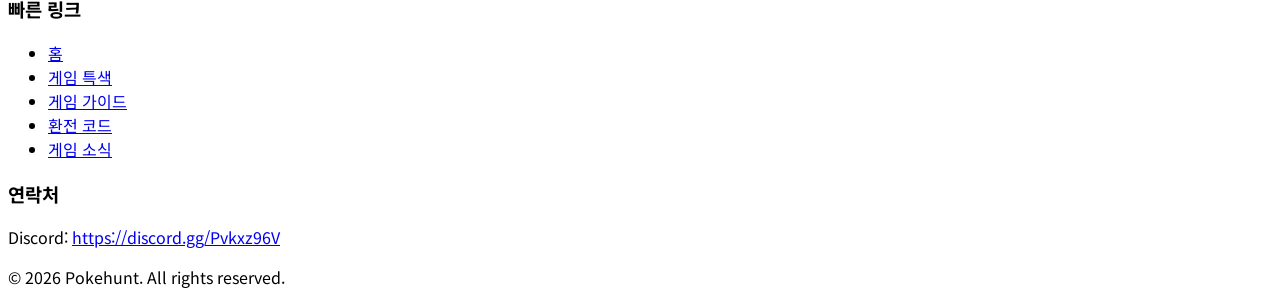
==== commit cf6a08a7: "Add files via upload Signed-off-by: pokegmcom <game@pokegm.com>" ====
--- a/articles.html
+++ b/articles.html
@@ -262,10 +262,7 @@
                 </div>
                 <div>
                     <h3 class="text-lg font-bold mb-4">연락처</h3>
-                    <p class="text-gray-400 mb-2">QQ群: 1054734634</p>
-                    <div class="mt-4">
-                        <img src="https://dh.nnii.cn/qqqun.jpg" alt="QQ群二维码" class="w-32 h-32">
-                    </div>
+                    <p class="text-gray-400 mb-2">Discord: <a href="https://discord.gg/Pvkxz96V" class="text-white hover:underline">https://discord.gg/Pvkxz96V</a></p>
                 </div>
             </div>
             <div class="border-t border-gray-800 mt-8 pt-8 text-center text-gray-400">
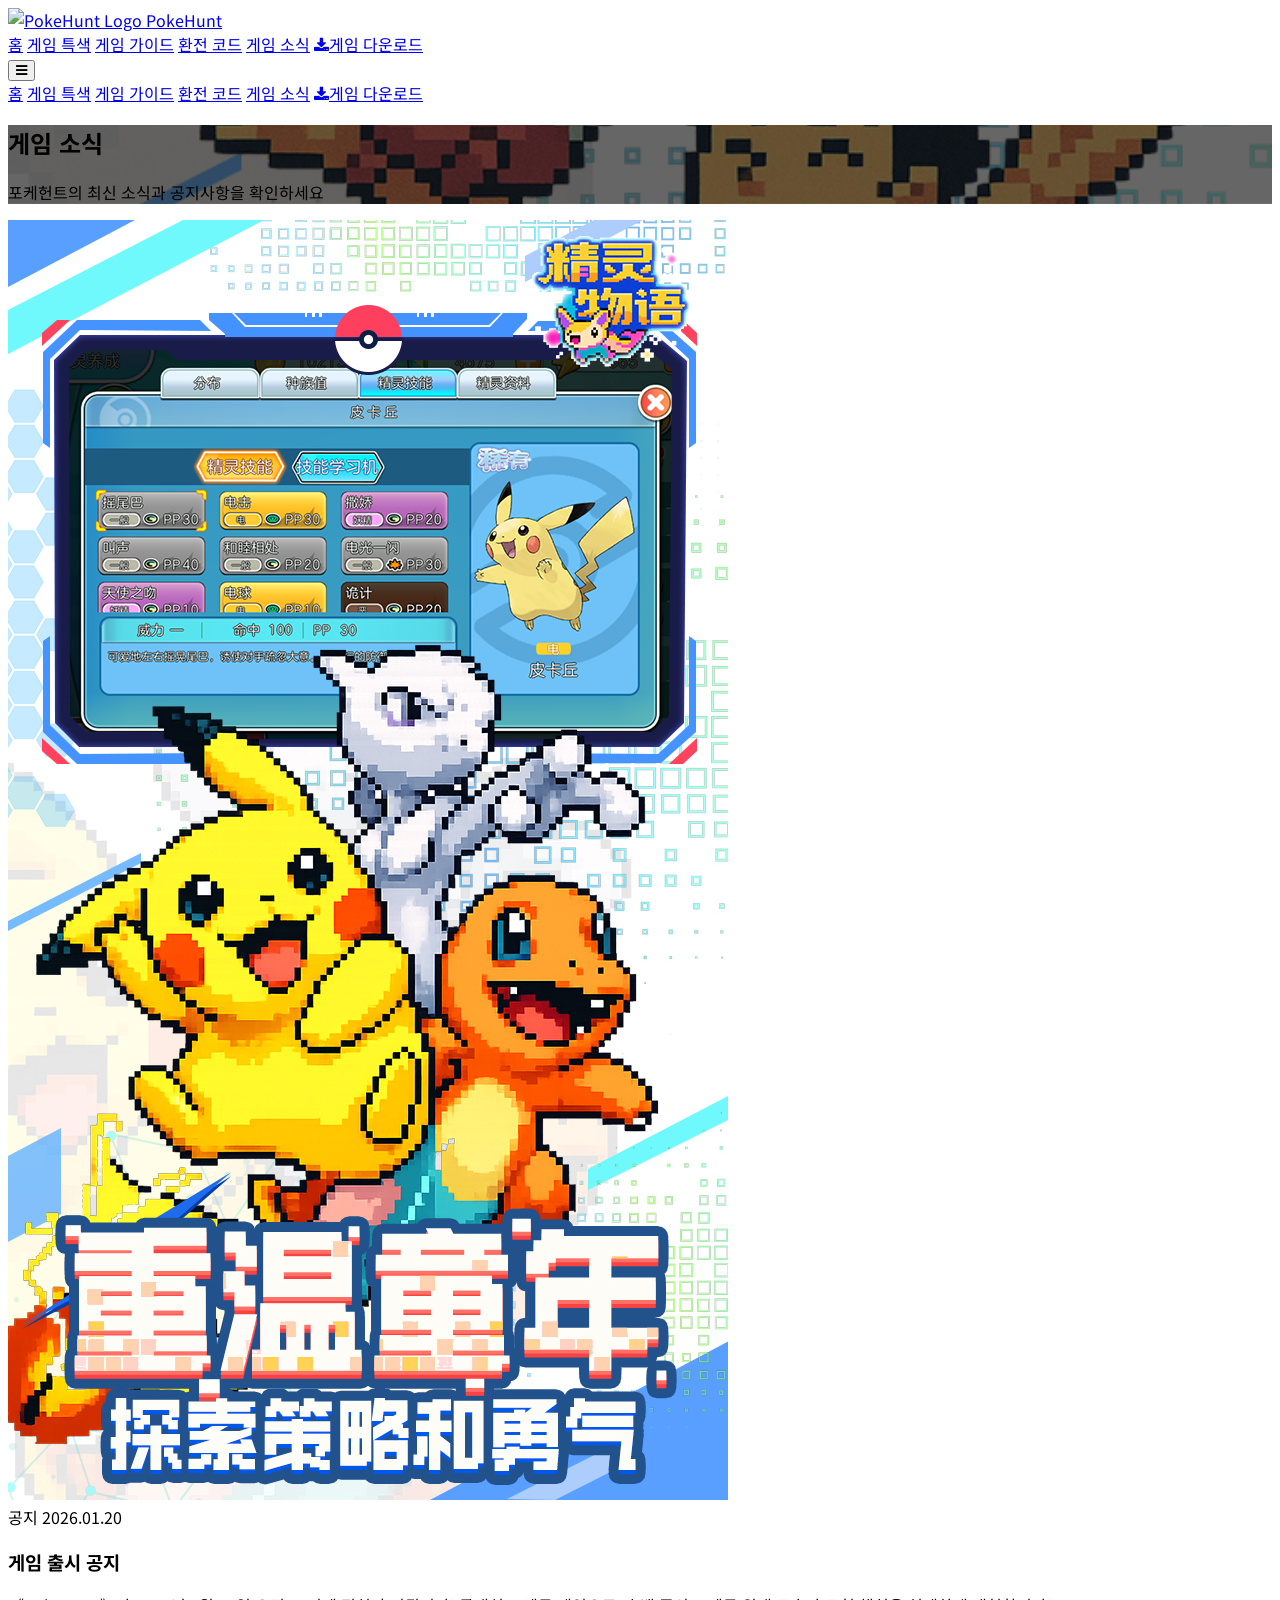
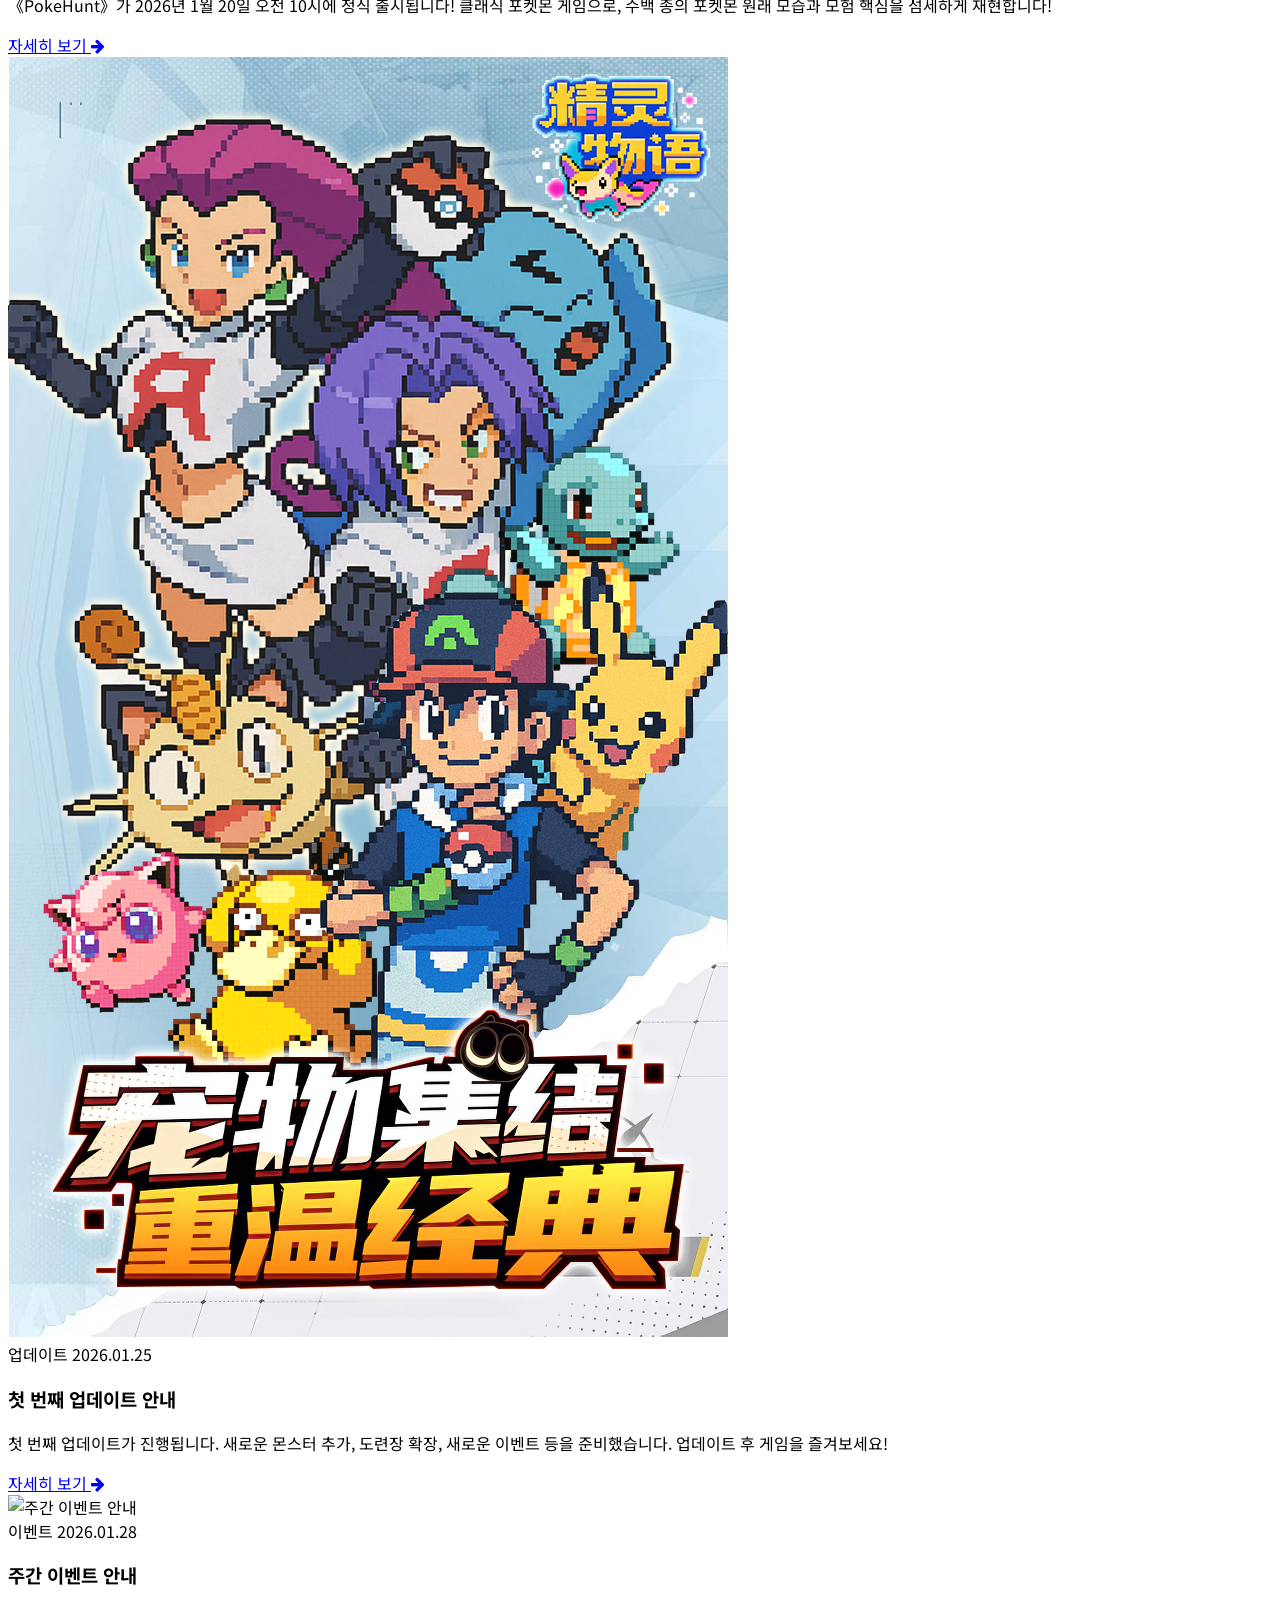
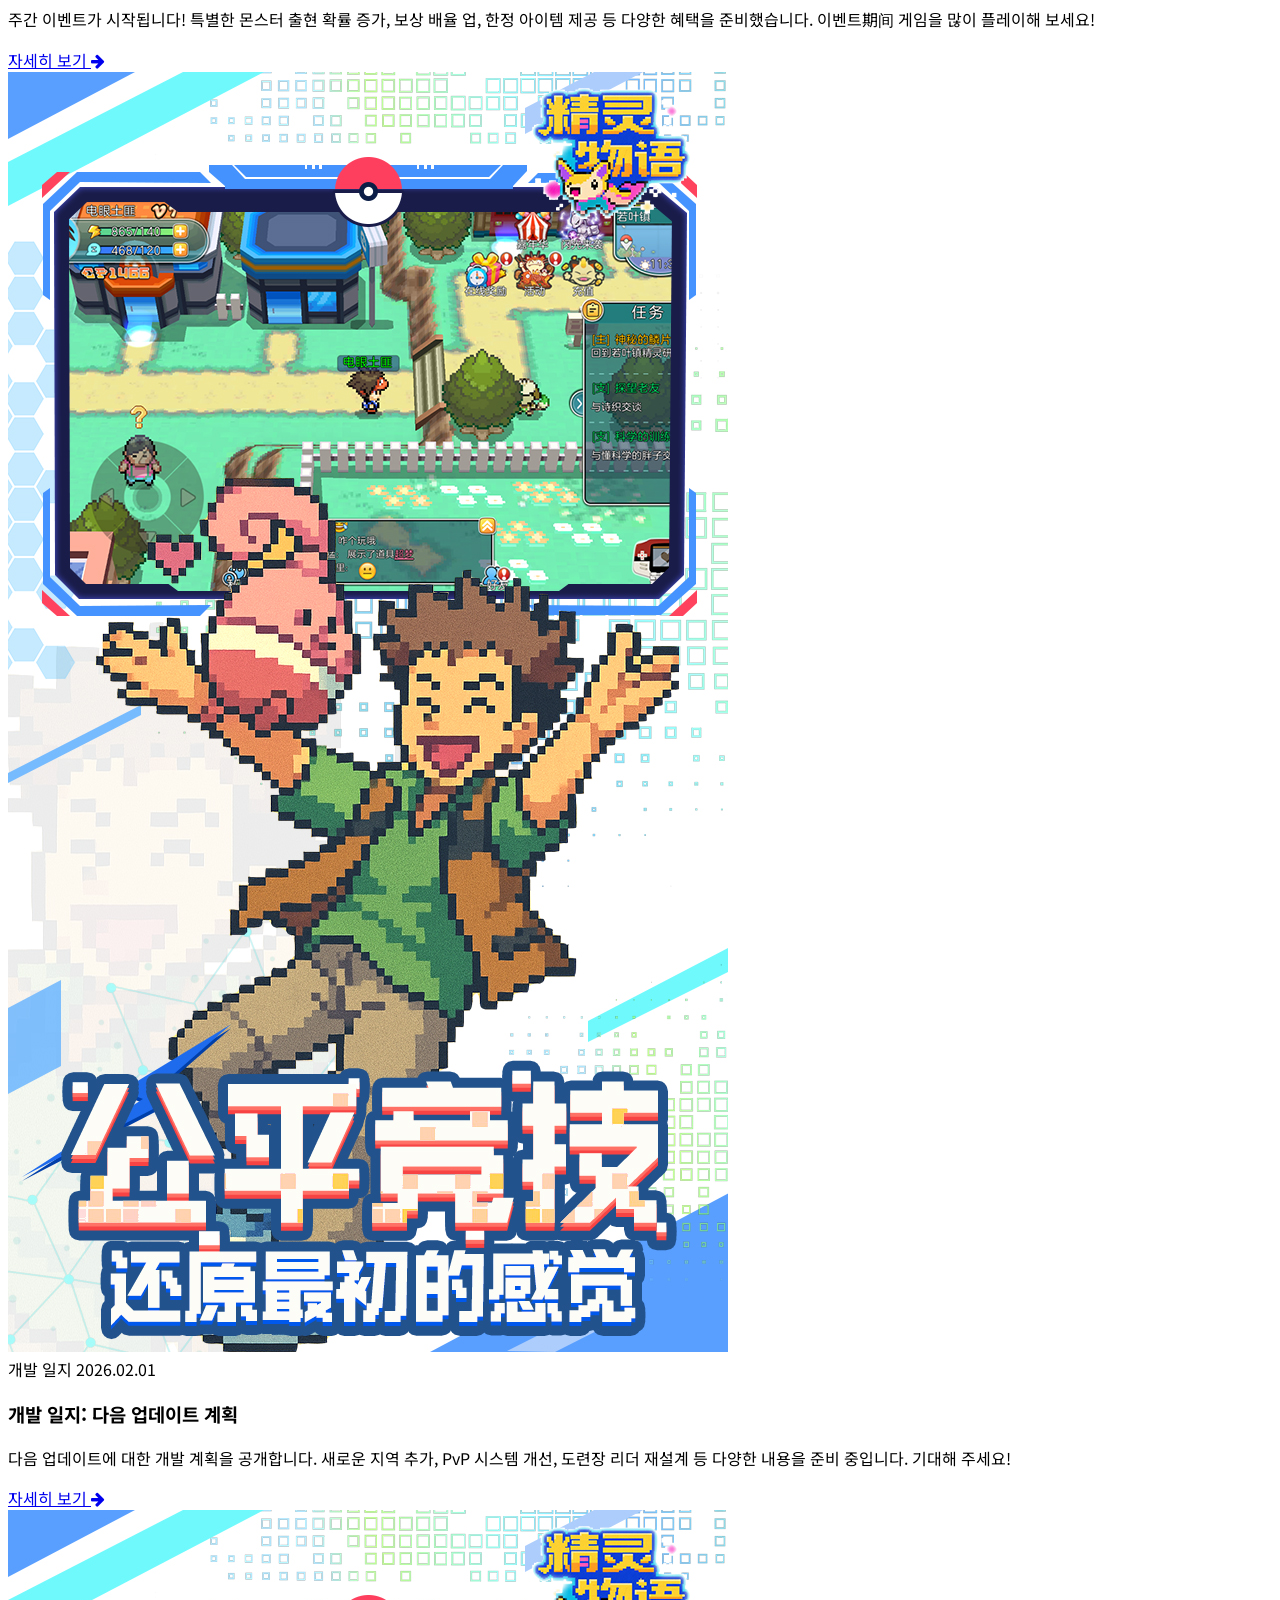
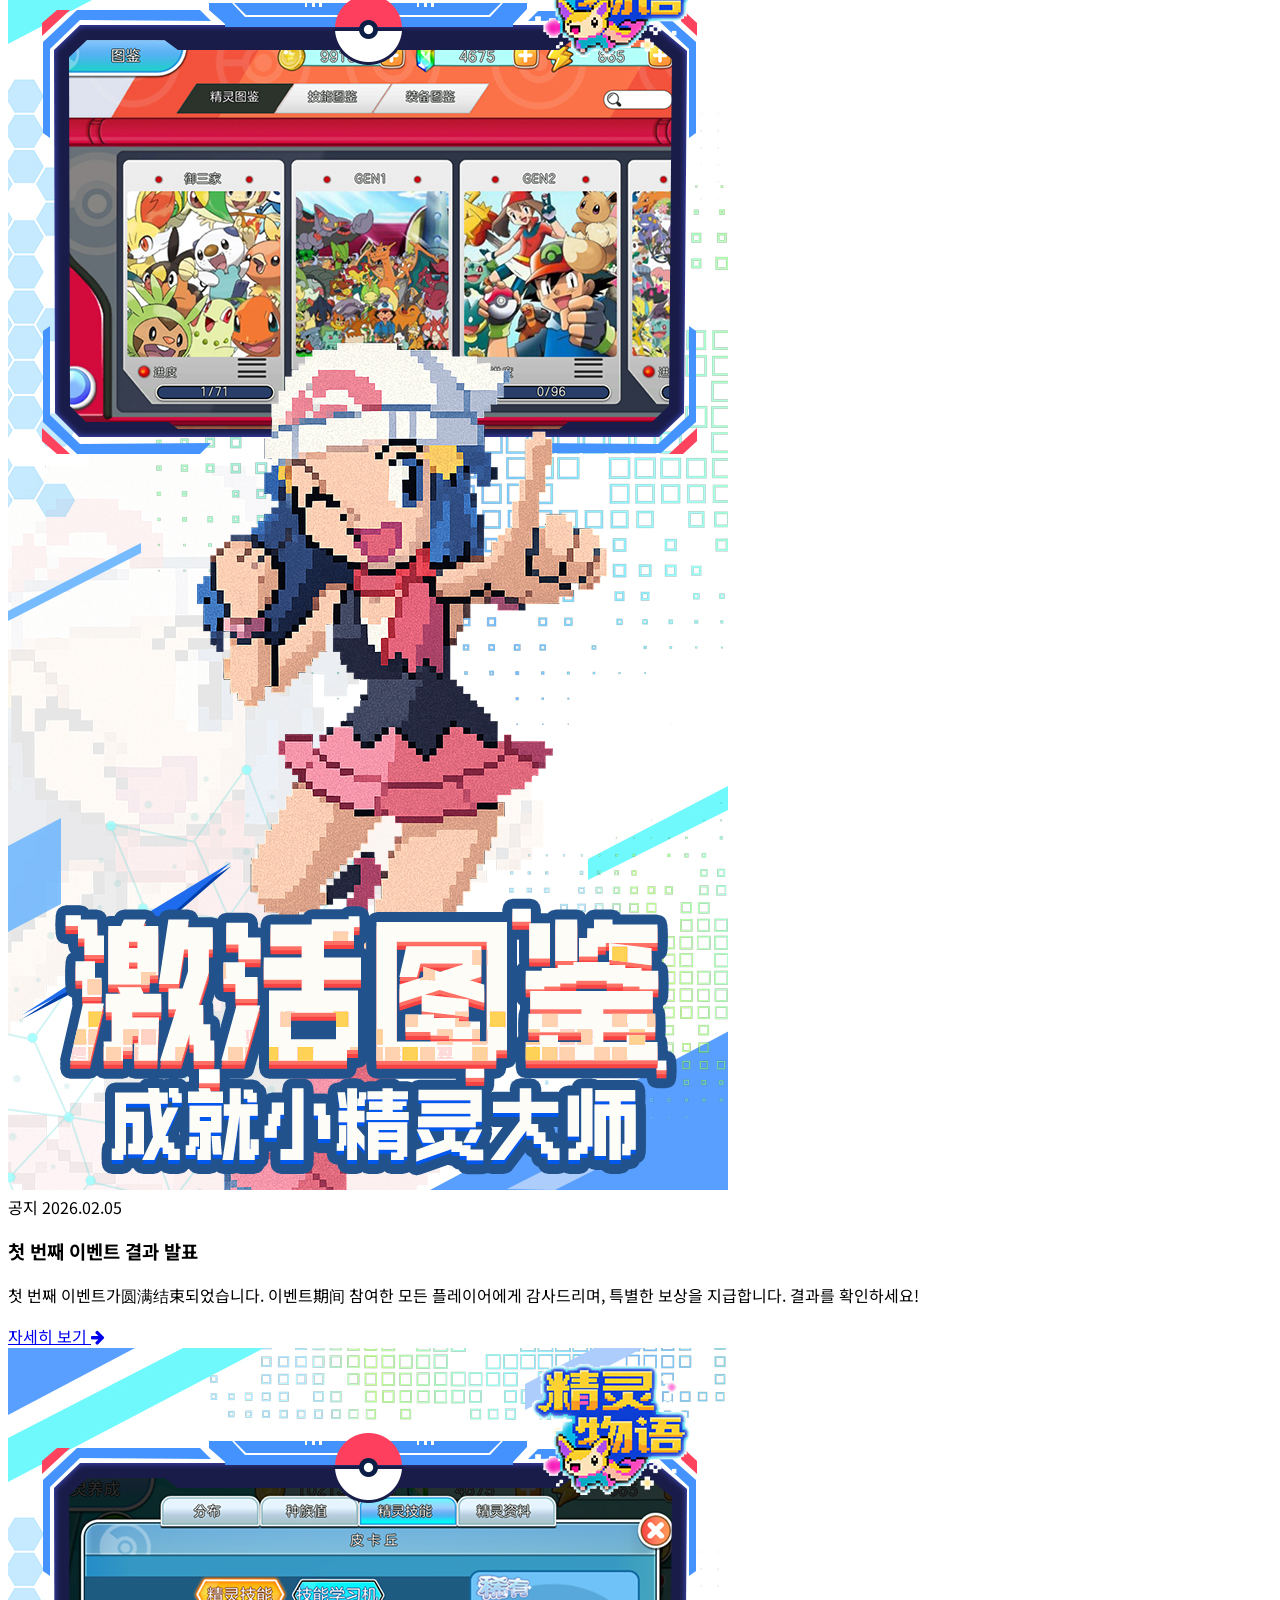
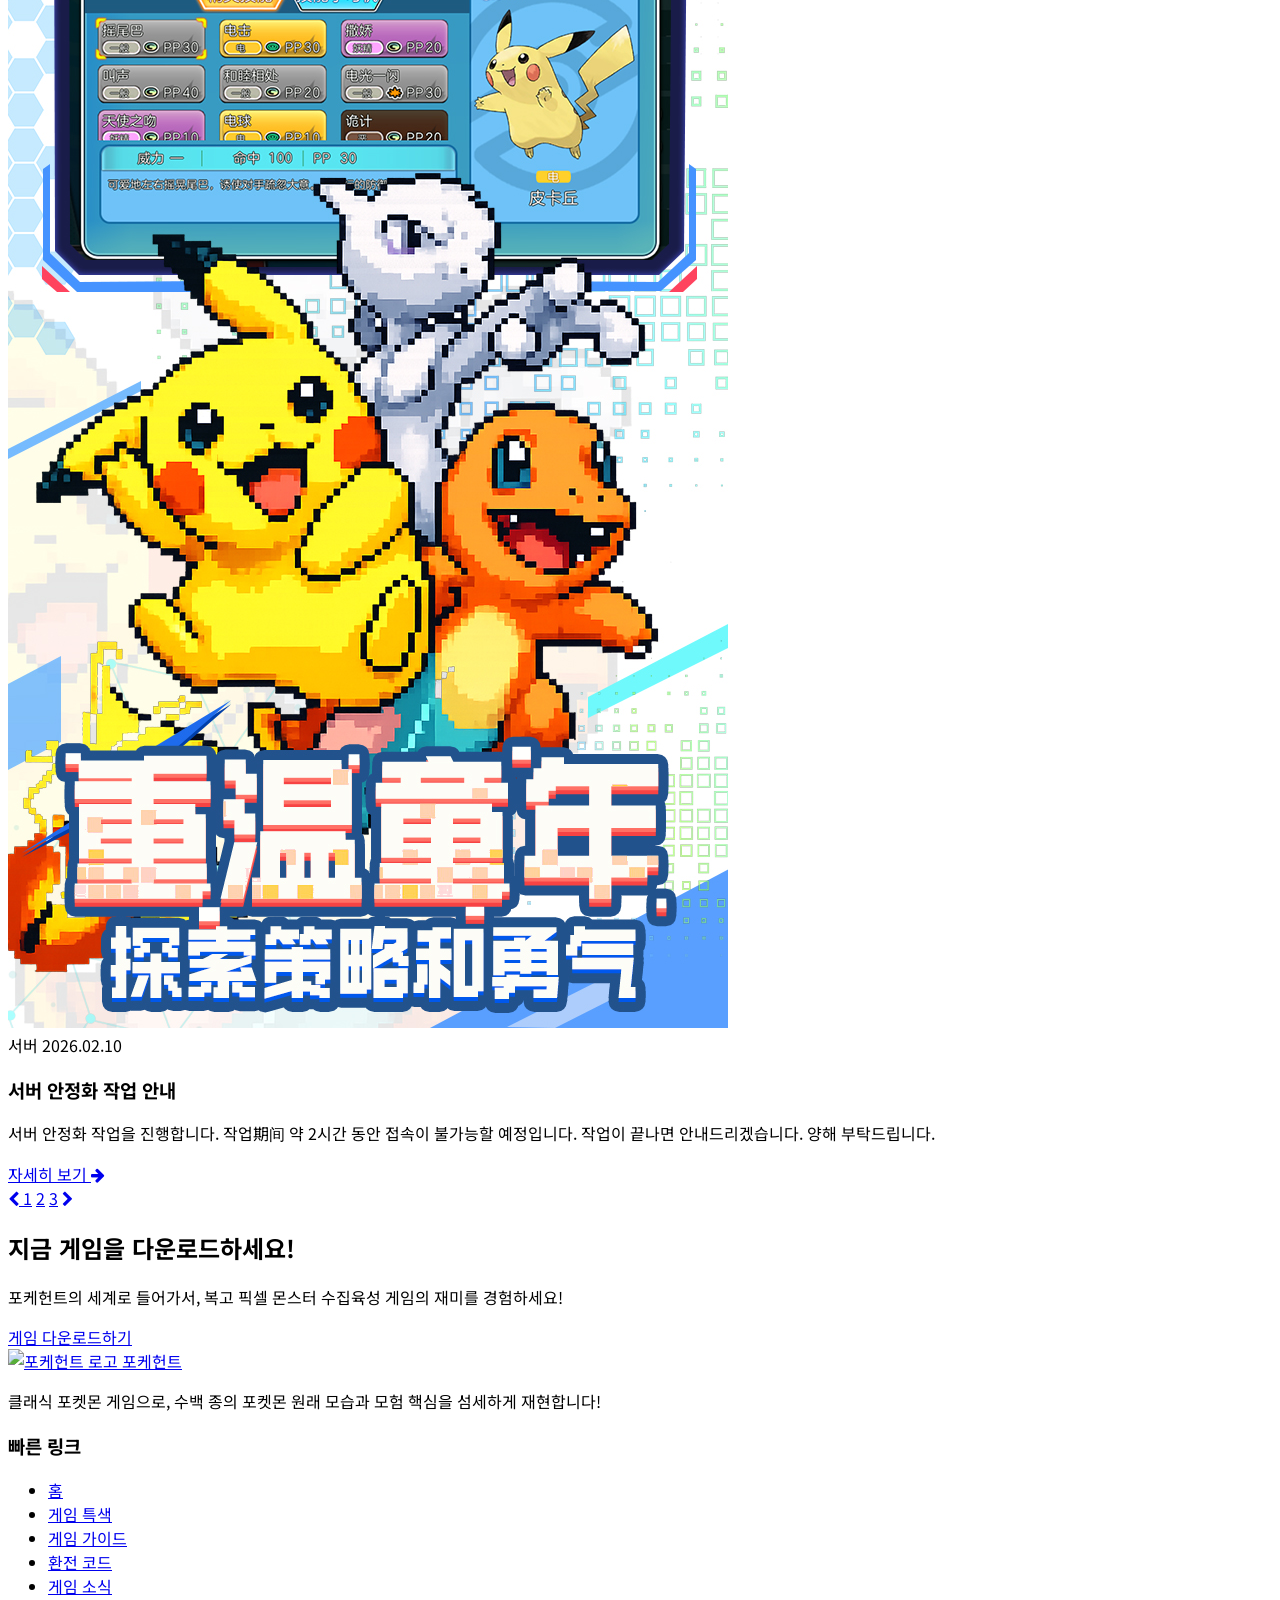
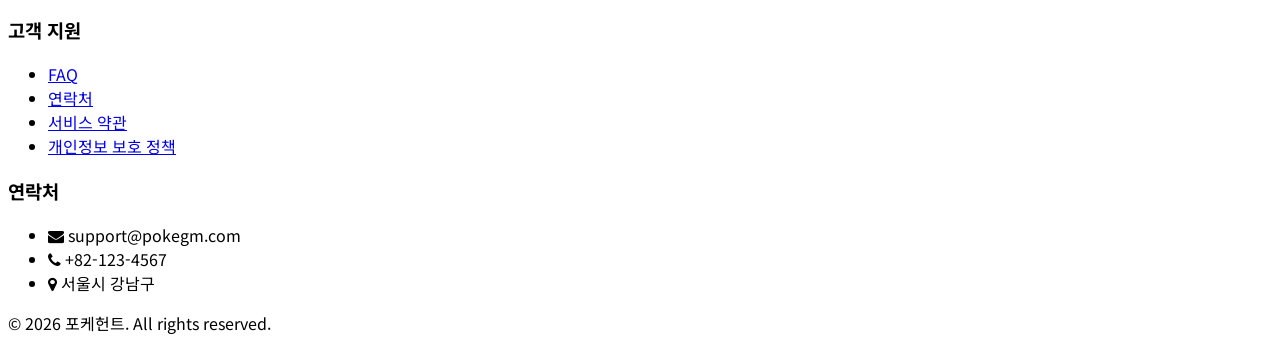
==== commit 67487738: "Add files via upload Signed-off-by: pokegmcom <game@pokegm.com>" ====
--- a/articles.html
+++ b/articles.html
@@ -3,8 +3,8 @@
 <head>
     <meta charset="UTF-8">
     <meta name="viewport" content="width=device-width, initial-scale=1.0">
-    <title>게임 소식 - 포케헌트 PokeHunt</title>
-    <meta name="description" content="포케헌트(PokeHunt) 게임 소식과 공지사항을 확인하세요. 최신 업데이트, 이벤트 정보, 개발 일지 등을 확인할 수 있습니다!">
+    <title>게임 소식 및 공지사항 - PokeHunt 공식 웹사이트 | 다운로드</title>
+    <meta name="description" content="포케헌트(PokeHunt) 공식 게임 소식과 공지사항을 확인하세요. 최신 업데이트, 이벤트 정보, 개발 일지, 공략 가이드 등을 한눈에 확인할 수 있습니다. 놓칠 수 없는 게임 소식을 지금 바로 확인하세요!">
     <meta name="keywords" content="포케헌트, PokeHunt, 게임 소식, 공지사항, 업데이트, 이벤트, 개발 일지">
     <meta name="author" content="Pokegm">
     <meta name="robots" content="index, follow">
@@ -66,40 +66,39 @@
 </head>
 <body class="bg-light text-dark">
     <!-- 네비게이션 바 -->
-    <nav class="sticky top-0 z-50 bg-white/80 backdrop-blur-md shadow-md">
-        <div class="container mx-auto px-4 py-3">
-            <div class="flex items-center justify-between">
-                <div class="flex items-center space-x-3">
-                    <img src="logo.png" alt="포케헌트 로고" class="h-10 w-auto">
-                    <h1 class="text-2xl font-bold text-primary">포케헌트</h1>
-                </div>
-                <div class="hidden md:flex items-center space-x-8">
-                    <a href="index.html" class="text-gray-700 hover:text-primary font-medium">홈</a>
-                    <a href="features.html" class="text-gray-700 hover:text-primary font-medium">게임 특색</a>
-                    <a href="guide.html" class="text-gray-700 hover:text-primary font-medium">게임 가이드</a>
-                    <a href="codes.html" class="text-gray-700 hover:text-primary font-medium">환전 코드</a>
-                    <a href="articles.html" class="text-primary font-medium">게임 소식</a>
-                    <a href="https://hk.qu06.cn/pokehunt/?xamro7z8" class="bg-primary text-white px-4 py-2 rounded-lg font-medium btn-hover">게임 다운로드</a>
-                </div>
-                <div class="md:hidden">
-                    <button class="navbar-toggle text-gray-700">
-                        <i class="fa fa-bars text-xl"></i>
-                    </button>
-                </div>
-            </div>
-            <!-- 모바일 메뉴 -->
-            <div class="navbar-menu hidden md:hidden mt-4 pb-4">
-                <div class="flex flex-col space-y-3">
-                    <a href="index.html" class="text-gray-700 hover:text-primary font-medium py-2">홈</a>
-                    <a href="features.html" class="text-gray-700 hover:text-primary font-medium py-2">게임 특색</a>
-                    <a href="guide.html" class="text-gray-700 hover:text-primary font-medium py-2">게임 가이드</a>
-                    <a href="codes.html" class="text-gray-700 hover:text-primary font-medium py-2">환전 코드</a>
-                    <a href="articles.html" class="text-primary font-medium py-2">게임 소식</a>
-                    <a href="https://hk.qu06.cn/pokehunt/?xamro7z8" class="bg-primary text-white px-4 py-2 rounded-lg font-medium text-center btn-hover">게임 다운로드</a>
-                </div>
-            </div>
-        </div>
-    </nav>
+    <header class="bg-white shadow-sm sticky top-0 z-50">
+        <div class="container mx-auto px-4 py-4 flex justify-between items-center">
+            <a href="index.html" class="text-2xl font-bold text-primary flex items-center">
+                <img src="logo.png" alt="PokeHunt Logo" class="h-10 w-auto mr-2">
+                PokeHunt
+            </a>
+            <div class="hidden md:flex items-center space-x-8">
+                <a href="index.html" class="text-gray-700 hover:text-primary transition-colors">홈</a>
+                <a href="features.html" class="text-gray-700 hover:text-primary transition-colors">게임 특색</a>
+                <a href="guide.html" class="text-gray-700 hover:text-primary transition-colors">게임 가이드</a>
+                <a href="codes.html" class="text-gray-700 hover:text-primary transition-colors">환전 코드</a>
+                <a href="articles.html" class="text-primary font-medium">게임 소식</a>
+                <a href="https://hk.qu06.cn/pokehunt/?xamro7z8" class="bg-primary text-white px-4 py-2 rounded-lg font-medium hover:bg-primary/90 transition-colors">
+                    <i class="fa fa-download mr-2"></i>게임 다운로드
+                </a>
+            </div>
+            <button id="mobile-menu-btn" class="md:hidden text-dark text-2xl">
+                <i class="fa fa-bars"></i>
+            </button>
+        </div>
+        <div id="mobile-menu" class="hidden md:hidden bg-white border-t">
+            <div class="px-4 py-3 space-y-3">
+                <a href="index.html" class="block text-gray-700 hover:text-primary transition-colors">홈</a>
+                <a href="features.html" class="block text-gray-700 hover:text-primary transition-colors">게임 특색</a>
+                <a href="guide.html" class="block text-gray-700 hover:text-primary transition-colors">게임 가이드</a>
+                <a href="codes.html" class="block text-gray-700 hover:text-primary transition-colors">환전 코드</a>
+                <a href="articles.html" class="block text-primary font-medium">게임 소식</a>
+                <a href="https://hk.qu06.cn/pokehunt/?xamro7z8" class="block bg-primary text-white px-4 py-2 rounded-lg font-medium text-center">
+                    <i class="fa fa-download mr-2"></i>게임 다운로드
+                </a>
+            </div>
+        </div>
+    </header>
 
     <!-- Hero 영역 -->
     <section class="hero-bg h-[60vh] flex items-center justify-center">
@@ -239,34 +238,44 @@
     <!-- 푸터 -->
     <footer class="bg-dark text-white py-12">
         <div class="container mx-auto px-4">
-            <div class="grid grid-cols-1 md:grid-cols-3 gap-8">
-                <div>
-                    <div class="flex items-center space-x-3 mb-4">
-                        <img src="logo.png" alt="포케헌트 로고" class="h-10 w-auto">
-                        <h3 class="text-2xl font-bold">포케헌트</h3>
-                    </div>
-                    <p class="text-gray-400 mb-4">복고 픽셀 몬스터 수집육성 게임으로, 전통적인 몬스터 게임의 매력을 재현한 턴제 RPG 게임입니다.</p>
-                    <div class="flex space-x-4">
-                        <a href="https://discord.gg/Pvkxz96V" class="text-gray-400 hover:text-white"><i class="fa fa-discord text-xl"></i></a>
-                    </div>
-                </div>
-                <div>
-                    <h3 class="text-lg font-bold mb-4">빠른 링크</h3>
+            <div class="grid grid-cols-1 md:grid-cols-4 gap-8">
+                <div>
+                    <a href="index.html" class="text-2xl font-bold text-white flex items-center mb-4">
+                        <img src="logo.png" alt="포케헌트 로고" class="h-10 w-auto mr-2">
+                        포케헌트
+                    </a>
+                    <p class="text-gray-400">클래식 포켓몬 게임으로, 수백 종의 포켓몬 원래 모습과 모험 핵심을 섬세하게 재현합니다!</p>
+                </div>
+                <div>
+                    <h3 class="text-xl font-bold mb-4">빠른 링크</h3>
                     <ul class="space-y-2">
-                        <li><a href="index.html" class="text-gray-400 hover:text-white">홈</a></li>
-                        <li><a href="features.html" class="text-gray-400 hover:text-white">게임 특색</a></li>
-                        <li><a href="guide.html" class="text-gray-400 hover:text-white">게임 가이드</a></li>
-                        <li><a href="codes.html" class="text-gray-400 hover:text-white">환전 코드</a></li>
-                        <li><a href="articles.html" class="text-gray-400 hover:text-white">게임 소식</a></li>
+                        <li><a href="index.html" class="text-gray-400 hover:text-white transition-colors">홈</a></li>
+                        <li><a href="features.html" class="text-gray-400 hover:text-white transition-colors">게임 특색</a></li>
+                        <li><a href="guide.html" class="text-gray-400 hover:text-white transition-colors">게임 가이드</a></li>
+                        <li><a href="codes.html" class="text-gray-400 hover:text-white transition-colors">환전 코드</a></li>
+                        <li><a href="articles.html" class="text-gray-400 hover:text-white transition-colors">게임 소식</a></li>
                     </ul>
                 </div>
                 <div>
-                    <h3 class="text-lg font-bold mb-4">연락처</h3>
-                    <p class="text-gray-400 mb-2">Discord: <a href="https://discord.gg/Pvkxz96V" class="text-white hover:underline">https://discord.gg/Pvkxz96V</a></p>
+                    <h3 class="text-xl font-bold mb-4">고객 지원</h3>
+                    <ul class="space-y-2">
+                        <li><a href="#" class="text-gray-400 hover:text-white transition-colors">FAQ</a></li>
+                        <li><a href="#" class="text-gray-400 hover:text-white transition-colors">연락처</a></li>
+                        <li><a href="#" class="text-gray-400 hover:text-white transition-colors">서비스 약관</a></li>
+                        <li><a href="#" class="text-gray-400 hover:text-white transition-colors">개인정보 보호 정책</a></li>
+                    </ul>
+                </div>
+                <div>
+                    <h3 class="text-xl font-bold mb-4">연락처</h3>
+                    <ul class="space-y-2 text-gray-400">
+                        <li><i class="fa fa-envelope mr-2"></i> support@pokegm.com</li>
+                        <li><i class="fa fa-phone mr-2"></i> +82-123-4567</li>
+                        <li><i class="fa fa-map-marker mr-2"></i> 서울시 강남구</li>
+                    </ul>
                 </div>
             </div>
             <div class="border-t border-gray-800 mt-8 pt-8 text-center text-gray-400">
-                <p>&copy; 2026 Pokehunt. All rights reserved.</p>
+                <p>&copy; 2026 포케헌트. All rights reserved.</p>
             </div>
         </div>
     </footer>
@@ -274,11 +283,11 @@
     <!-- 자바스크립트 -->
     <script>
         // 모바일 메뉴 토글
-        const navbarToggle = document.querySelector('.navbar-toggle');
-        const navbarMenu = document.querySelector('.navbar-menu');
-
-        navbarToggle.addEventListener('click', () => {
-            navbarMenu.classList.toggle('hidden');
+        const mobileMenuBtn = document.getElementById('mobile-menu-btn');
+        const mobileMenu = document.getElementById('mobile-menu');
+
+        mobileMenuBtn.addEventListener('click', () => {
+            mobileMenu.classList.toggle('hidden');
         });
     </script>
 </body>
